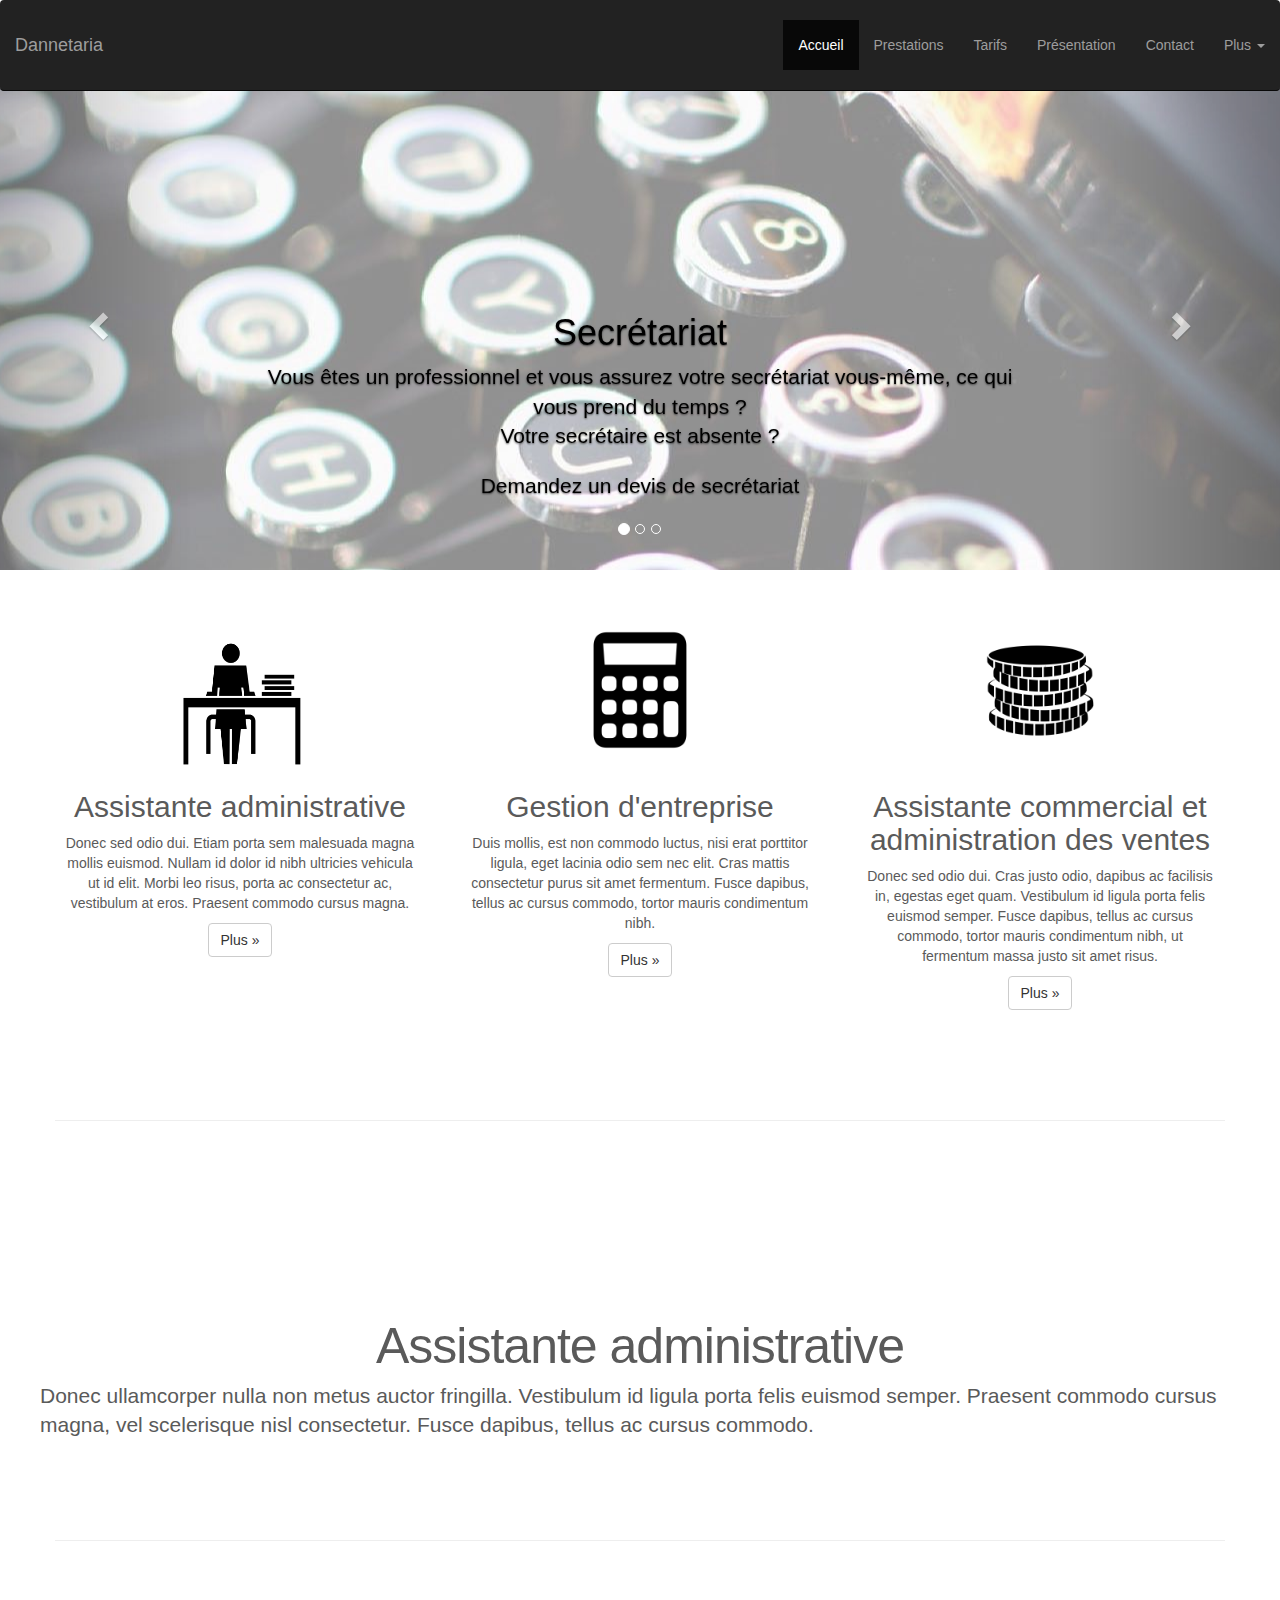
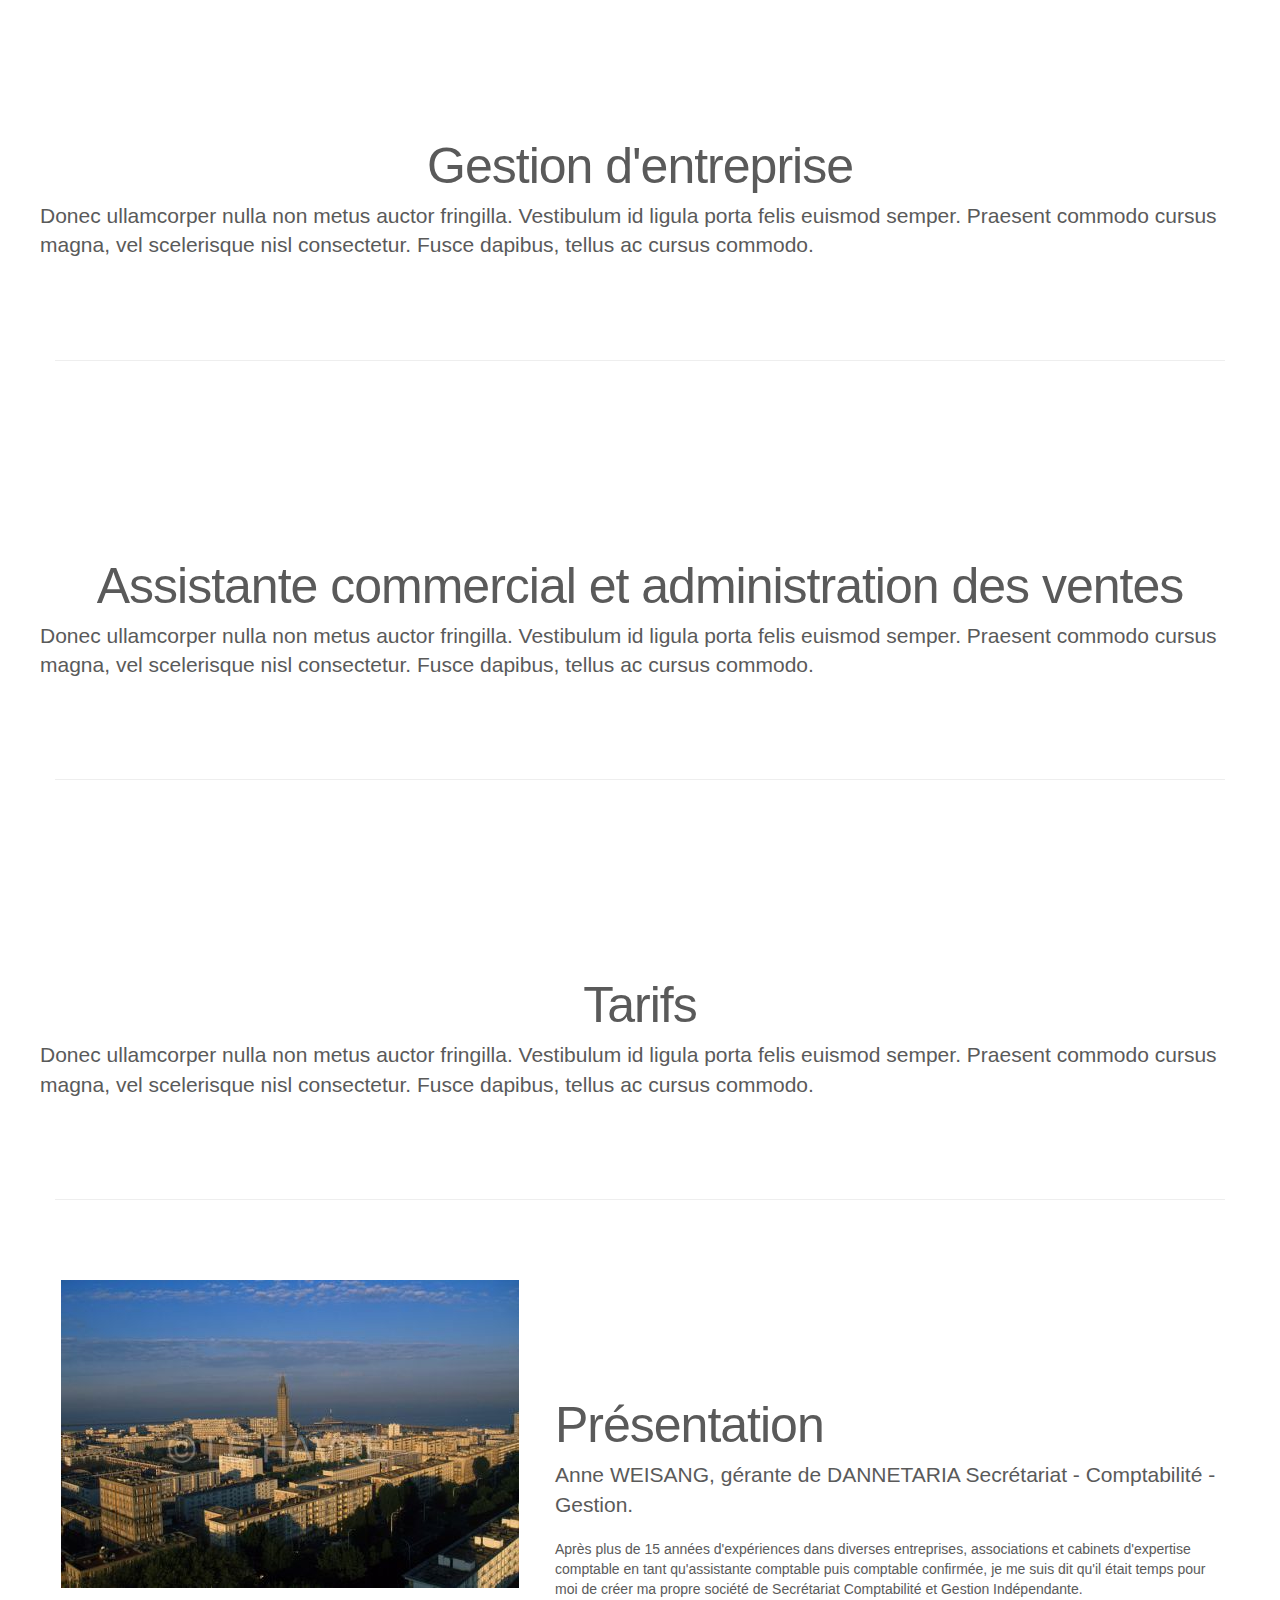
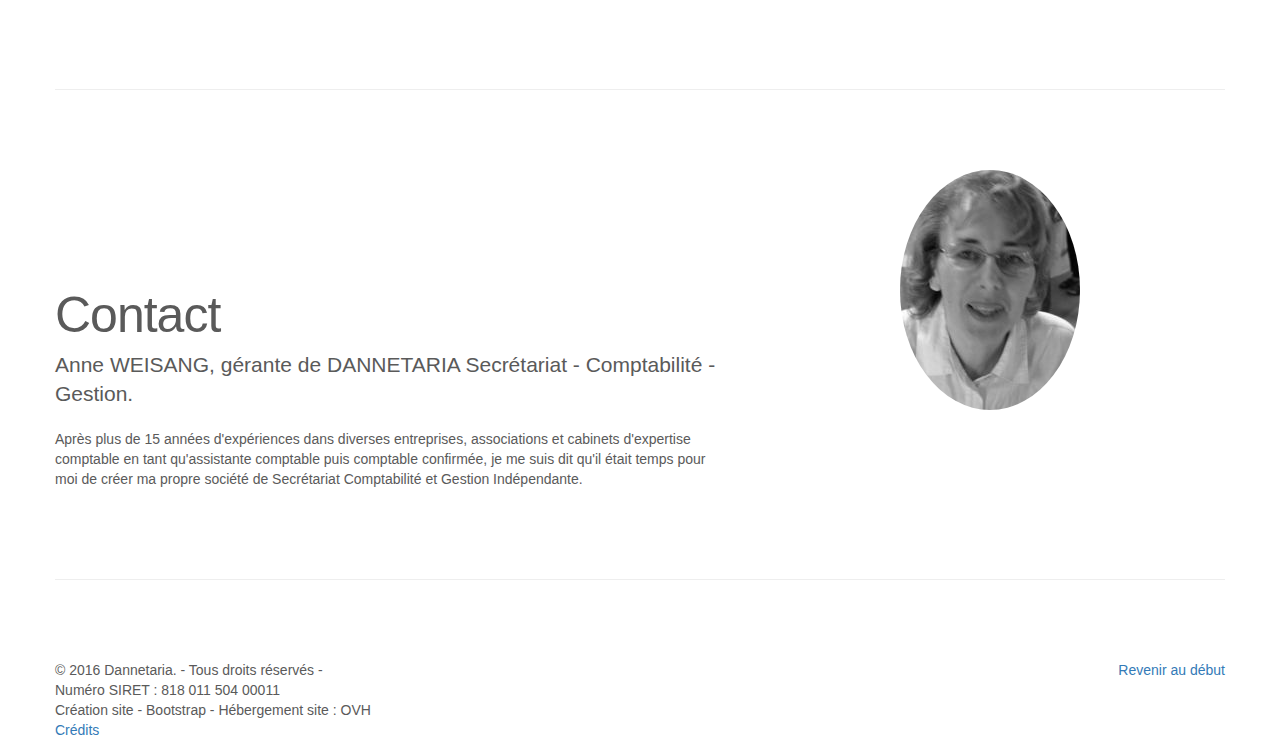
==== index.html @ 2f7c2115 "add specific part of expertise" ====
<!DOCTYPE html>
<html lang="en">
  <head>
    <meta charset="utf-8">
    <meta http-equiv="X-UA-Compatible" content="IE=edge">
    <meta name="viewport" content="width=device-width, initial-scale=1">
    <!-- The above 3 meta tags *must* come first in the head; any other head content must come *after* these tags -->
    <meta name="description" content="">
    <meta name="author" content="">
    <link rel="icon" href="../../favicon.ico">

    <title>Dannetaria</title>

    <!-- Bootstrap core CSS -->
    <link href="css/bootstrap.min.css" rel="stylesheet">

    <!-- IE10 viewport hack for Surface/desktop Windows 8 bug -->
    <link href="css/ie10-viewport-bug-workaround.css" rel="stylesheet">

    <!-- Just for debugging purposes. Don't actually copy these 2 lines! -->
    <!--[if lt IE 9]><script src="../../assets/js/ie8-responsive-file-warning.js"></script><![endif]-->
    <script src="js/ie-emulation-modes-warning.js"></script>

    <!-- HTML5 shim and Respond.js for IE8 support of HTML5 elements and media queries -->
    <!--[if lt IE 9]>
      <script src="https://oss.maxcdn.com/html5shiv/3.7.3/html5shiv.min.js"></script>
      <script src="https://oss.maxcdn.com/respond/1.4.2/respond.min.js"></script>
    <![endif]-->

    <!-- Custom styles for this template -->
    <link href="css/carousel.css" rel="stylesheet">

    <!-- Custom styles for this template -->
    <link href="css/justified-nav.css" rel="stylesheet">

    <!-- Custom styles for this template -->
    <link href="css/navbar-fixed-top.css" rel="stylesheet">

    <!-- Custom styles for this template -->
    <link href="css/scrolling-nav.css" rel="stylesheet">

  </head>
<!-- NAVBAR
================================================== -->
  <body id="page-top" data-spy="scroll" data-target=".navbar-fixed-top">
    <div class="navbar-wrapper">
      <div class="container">

        <nav class="navbar navbar-inverse navbar-fixed-top">
          <div class="container">
            <div class="navbar-header">
              <button type="button" class="navbar-toggle collapsed" data-toggle="collapse" data-target="#navbar" aria-expanded="false" aria-controls="navbar" data-target=".navbar-ex1-collapse">
                <span class="sr-only">Toggle navigation</span>
                <span class="icon-bar"></span>
                <span class="icon-bar"></span>
                <span class="icon-bar"></span>
              </button>
              <a class="navbar-brand page-scroll" href="#">Dannetaria</a>
            </div>

            <div id="navbar" class="navbar-collapse collapse">
              <ul class="nav navbar-nav navbar-right">
                <li class="active"><a href="#">Accueil</a></li>
                <li><a class="page-scroll" href="#prestations">Prestations</a></li>
                <li><a class="page-scroll" href="#tarifs">Tarifs</a></li>
                <li><a class="page-scroll" href="#presentation">Présentation</a></li>
                <li><a class="page-scroll" href="#contact">Contact</a></li>
                <li class="dropdown">
                  <a href="#" class="dropdown-toggle" data-toggle="dropdown" role="button" aria-haspopup="true" aria-expanded="false">Plus <span class="caret"></span></a>
                  <ul class="dropdown-menu">
                    <li><a href="pages/plus-d-info.html#fonctionnement">Fonctionnement</a></li>
                    <li><a href="pages/plus-d-info.html#mentions">Mentions Légales</a></li>
                    <li><a href="pages/plus-d-info.html#cgv">CGV</a></li>
                  </ul>
                </li>
              </ul>
            </div>
          </div>
        </nav>

      </div>
    </div>


    <!-- Carousel
    ================================================== -->
    <div id="myCarousel" class="carousel slide" data-ride="carousel">
      <!-- Indicators -->
      <ol class="carousel-indicators">
        <li data-target="#myCarousel" data-slide-to="0" class="active"></li>
        <li data-target="#myCarousel" data-slide-to="1"></li>
        <li data-target="#myCarousel" data-slide-to="2"></li>
      </ol>
      <div class="carousel-inner" role="listbox">
        <div class="item active">
          <!-- <img class="first-slide" src="img/typewriter-1004433_1280_2.png" alt="First slide"> -->
          <div class="container">
            <div class="carousel-caption">
              <h1>Secrétariat</h1>
              <p>Vous êtes un professionnel et vous assurez votre secrétariat vous-même, ce qui vous prend du temps ?<br/>
              Votre secrétaire est absente ?</p>
              <p>Demandez un devis de secrétariat</p>
              <!-- <p><a class="btn btn-lg btn-primary" href="#" role="button">Sign up today</a></p> -->
            </div>
          </div>
        </div>
        <div class="item">
          <!-- <img class="second-slide" src="img/typewriter-1004433_1280_2.png" alt="Second slide"> -->
          <div class="container">
            <div class="carousel-caption">
              <h1>Comptabilité / Gestion</h1>
              <p>Vous avez du mal à concilier votre métier et la gestion administrative et comptable de votre entreprise au quotidien?</p>
              <!-- <p><a class="btn btn-lg btn-primary" href="#" role="button">Learn more</a></p> -->
            </div>
          </div>
        </div>
        <div class="item">
          <!-- <img class="third-slide" src="img/typewriter-1004433_1280_2.png" alt="Third slide"> -->
          <div class="container">
            <div class="carousel-caption">
              <h1>Consacrez vous à votre domaine d'expertise</h1>
              <!-- <p>Cras justo odio, dapibus ac facilisis in, egestas eget quam. Donec id elit non mi porta gravida at eget metus. Nullam id dolor id nibh ultricies vehicula ut id elit.</p>
              <p><a class="btn btn-lg btn-primary" href="#" role="button">Browse gallery</a></p> -->
            </div>
          </div>
        </div>
      </div>
      <a class="left carousel-control" href="#myCarousel" role="button" data-slide="prev">
        <span class="glyphicon glyphicon-chevron-left" aria-hidden="true"></span>
        <span class="sr-only">Previous</span>
      </a>
      <a class="right carousel-control" href="#myCarousel" role="button" data-slide="next">
        <span class="glyphicon glyphicon-chevron-right" aria-hidden="true"></span>
        <span class="sr-only">Next</span>
      </a>
    </div><!-- /.carousel -->


    <!-- Marketing messaging and featurettes
    ================================================== -->
    <!-- Wrap the rest of the page in another container to center all the content. -->


    <div class="container marketing">

      <!-- Three columns of text below the carousel -->
      <section id="prestations">
        <div class="row">
          <div class="col-lg-4">
            <img src="img/icons/noun_94977_cc.png" alt="Generic placeholder image" width="140" height="140">
            <h2>Assistante administrative</h2>
            <p>Donec sed odio dui. Etiam porta sem malesuada magna mollis euismod. Nullam id dolor id nibh ultricies vehicula ut id elit. Morbi leo risus, porta ac consectetur ac, vestibulum at eros. Praesent commodo cursus magna.</p>
            <p><a class="btn btn-default page-scroll" href="#assistante" role="button">Plus &raquo;</a></p>
          </div>
          <div class="col-lg-4">
            <img src="img/icons/noun_591173_cc.png" alt="Generic placeholder image" width="140" height="140">
            <h2>Gestion d'entreprise</h2>
            <p>Duis mollis, est non commodo luctus, nisi erat porttitor ligula, eget lacinia odio sem nec elit. Cras mattis consectetur purus sit amet fermentum. Fusce dapibus, tellus ac cursus commodo, tortor mauris condimentum nibh.</p>
            <p><a class="btn btn-default page-scroll" href="#gestion" role="button">Plus &raquo;</a></p>
          </div>
          <div class="col-lg-4">
            <img class="img-circle" src="img/icons/noun_9359_cc.png" alt="Generic placeholder image" width="140" height="140">
            <h2>Assistante commercial et administration des ventes</h2>
            <p>Donec sed odio dui. Cras justo odio, dapibus ac facilisis in, egestas eget quam. Vestibulum id ligula porta felis euismod semper. Fusce dapibus, tellus ac cursus commodo, tortor mauris condimentum nibh, ut fermentum massa justo sit amet risus.</p>
            <p><a class="btn btn-default page-scroll" href="#administration" role="button">Plus &raquo;</a></p>
          </div>
        </div>
      </section>

      <!-- START THE FEATURETTES -->

      <hr class="featurette-divider">

      <section id="assistante">
        <div class="row featurette">
          <div class="box">
            <h2 class="featurette-heading text-center">Assistante administrative </h2>
            <p class="lead">Donec ullamcorper nulla non metus auctor fringilla. Vestibulum id ligula porta felis euismod semper. Praesent commodo cursus magna, vel scelerisque nisl consectetur. Fusce dapibus, tellus ac cursus commodo.</p>
          </div>
        </div>
      </section>

      <hr class="featurette-divider">

      <section id="gestion">
        <div class="row featurette">
          <div class="box">
            <h2 class="featurette-heading text-center">Gestion d'entreprise </h2>
            <p class="lead">Donec ullamcorper nulla non metus auctor fringilla. Vestibulum id ligula porta felis euismod semper. Praesent commodo cursus magna, vel scelerisque nisl consectetur. Fusce dapibus, tellus ac cursus commodo.</p>
          </div>
        </div>
      </section>

      <hr class="featurette-divider">

      <section id="administration">
        <div class="row featurette">
          <div class="box">
            <h2 class="featurette-heading text-center">Assistante commercial et administration des ventes </h2>
            <p class="lead">Donec ullamcorper nulla non metus auctor fringilla. Vestibulum id ligula porta felis euismod semper. Praesent commodo cursus magna, vel scelerisque nisl consectetur. Fusce dapibus, tellus ac cursus commodo.</p>
          </div>
        </div>
      </section>

      <hr class="featurette-divider">

      <section id="tarifs">
        <div class="row featurette">
          <div class="box">
            <h2 class="featurette-heading text-center">Tarifs </h2>
            <p class="lead">Donec ullamcorper nulla non metus auctor fringilla. Vestibulum id ligula porta felis euismod semper. Praesent commodo cursus magna, vel scelerisque nisl consectetur. Fusce dapibus, tellus ac cursus commodo.</p>
          </div>
        </div>
      </section>

      <hr class="featurette-divider">

      <section id="presentation">
        <div class="row featurette">
          <div class="col-md-7 col-md-push-5">
            <h2 class="featurette-heading">Présentation </h2>
            <p class="lead"> Anne WEISANG, gérante de DANNETARIA Secrétariat - Comptabilité - Gestion.</p>
            <p>Après plus de 15 années d'expériences dans diverses entreprises, associations et cabinets d'expertise comptable en tant qu'assistante comptable puis comptable confirmée, je me suis dit qu'il était temps pour moi de créer ma propre société de Secrétariat Comptabilité et Gestion Indépendante.</p>
          </div>
          <div class="col-md-5 col-md-pull-7">
            <img class="featurette-image img-responsive center-block" src="img/Le_Havre.jpg" alt="Generic placeholder image">
          </div>
        </div>
      </section>

      <hr class="featurette-divider">

      <section id="contact">
        <div class="row featurette">
          <div class="col-md-7">
            <h2 class="featurette-heading">Contact </h2>
            <p class="lead"> Anne WEISANG, gérante de DANNETARIA Secrétariat - Comptabilité - Gestion.</p>
            <p>Après plus de 15 années d'expériences dans diverses entreprises, associations et cabinets d'expertise comptable en tant qu'assistante comptable puis comptable confirmée, je me suis dit qu'il était temps pour moi de créer ma propre société de Secrétariat Comptabilité et Gestion Indépendante.</p>
          </div>
          <div class="col-md-5">
            <img class="featurette-image img-responsive center-block img-circle" src="img/anneweisang.jpg" alt="Generic placeholder image">
          </div>
        </div>
      </section>

      <hr class="featurette-divider">


      <!-- /END THE FEATURETTES -->

      <!-- FOOTER -->
      <footer>
        <p class="pull-right"><a href="#">Revenir au début</a></p>
        <p>&copy; 2016 Dannetaria. -   Tous droits réservés - <br/>
        Numéro SIRET : 818 011 504 00011 <br/>
        Création site - Bootstrap - Hébergement site : OVH <br/>
        <a href="pages/credit.html">Crédits</a> </p>
      </footer>

    </div><!-- /.container -->


    <!-- Bootstrap core JavaScript
    ================================================== -->
    <!-- Placed at the end of the document so the pages load faster -->
    <script src="https://ajax.googleapis.com/ajax/libs/jquery/1.12.4/jquery.min.js"></script>
    <script>window.jQuery || document.write('<script src="js/vendor/jquery.min.js"><\/script>')</script>
    <script src="js/bootstrap.min.js"></script>
    <!-- Just to make our placeholder images work. Don't actually copy the next line! -->
    <script src="js/vendor/holder.min.js"></script>
    <!-- IE10 viewport hack for Surface/desktop Windows 8 bug -->
    <script src="js/ie10-viewport-bug-workaround.js"></script>
    <!-- Scrolling Nav JavaScript -->
    <script src="js/jquery.easing.min.js"></script>
    <script src="js/scrolling-nav.js"></script>

  </body>
</html>
---- css/ie10-viewport-bug-workaround.css ----
/*!
 * IE10 viewport hack for Surface/desktop Windows 8 bug
 * Copyright 2014-2015 Twitter, Inc.
 * Licensed under MIT (https://github.com/twbs/bootstrap/blob/master/LICENSE)
 */

/*
 * See the Getting Started docs for more information:
 * http://getbootstrap.com/getting-started/#support-ie10-width
 */
@-ms-viewport     { width: device-width; }
@-o-viewport      { width: device-width; }
@viewport         { width: device-width; }
---- css/carousel.css ----
/* GLOBAL STYLES
-------------------------------------------------- */
/* Padding below the footer and lighter body text */

body {
  padding-bottom: 40px;
  color: #5a5a5a;
}


/* CUSTOMIZE THE NAVBAR
-------------------------------------------------- */

/* Special class on .container surrounding .navbar, used for positioning it into place. */
.navbar-wrapper {
  position: absolute;
  top: 0;
  right: 0;
  left: 0;
  z-index: 20;
}

/* Flip around the padding for proper display in narrow viewports */
.navbar-wrapper > .container {
  padding-right: 0;
  padding-left: 0;
}
.navbar-wrapper .navbar {
  padding-right: 15px;
  padding-left: 15px;
}
.navbar-wrapper .navbar .container {
  width: auto;
}


/* CUSTOMIZE THE CAROUSEL
-------------------------------------------------- */

/* Carousel base class */
.carousel {
  height: 500px;
  margin-bottom: 60px;
  background: url("../img/typewriter-1004433_1280_2.jpg") no-repeat center center fixed;
}
/* Since positioning the image, we need to help out the caption */
.carousel-caption {
  z-index: 10;
  color: black;
}

/* Declare heights because of positioning of img element */
.carousel .item {
  height: 500px;
  /*background-color: #777;*/
}
.carousel-inner > .item > img {
  position: absolute;
  top: 0;
  left: 0;
  min-width: 100%;
  height: 500px;
}


/* MARKETING CONTENT
-------------------------------------------------- */

/* Center align the text within the three columns below the carousel */
.marketing .col-lg-4 {
  margin-bottom: 20px;
  text-align: center;
}
.marketing h2 {
  font-weight: normal;
}
.marketing .col-lg-4 p {
  margin-right: 10px;
  margin-left: 10px;
}


/* Featurettes
------------------------- */

.featurette-divider {
  margin: 80px 0; /* Space out the Bootstrap <hr> more */
}

/* Thin out the marketing headings */
.featurette-heading {
  font-weight: 300;
  line-height: 1;
  letter-spacing: -1px;
}


/* RESPONSIVE CSS
-------------------------------------------------- */

@media (min-width: 768px) {
  /* Navbar positioning foo */
  .navbar-wrapper {
    margin-top: 20px;
  }
  .navbar-wrapper .container {
    padding-right: 15px;
    padding-left: 15px;
  }
  .navbar-wrapper .navbar {
    padding-right: 0;
    padding-left: 0;
  }

  /* The navbar becomes detached from the top, so we round the corners */
  .navbar-wrapper .navbar {
    border-radius: 4px;
  }

  /* Bump up size of carousel content */
  .carousel-caption p {
    margin-bottom: 20px;
    font-size: 21px;
    line-height: 1.4;
  }

  .featurette-heading {
    font-size: 50px;
  }
}

@media (min-width: 992px) {
  .featurette-heading {
    margin-top: 120px;
  }
}
---- css/justified-nav.css ----
body {
  padding-top: 20px;
}

.footer {
  padding-top: 40px;
  padding-bottom: 40px;
  margin-top: 40px;
  border-top: 1px solid #eee;
}

/* Main marketing message and sign up button */
.jumbotron {
  text-align: center;
  background-color: transparent;
}
.jumbotron .btn {
  padding: 14px 24px;
  font-size: 21px;
}

/* Customize the nav-justified links to be fill the entire space of the .navbar */

.nav-justified {
  background-color: #eee;
  border: 1px solid #ccc;
  border-radius: 5px;
}
.nav-justified > li > a {
  padding-top: 15px;
  padding-bottom: 15px;
  margin-bottom: 0;
  font-weight: bold;
  color: #777;
  text-align: center;
  background-color: #e5e5e5; /* Old browsers */
  background-image: -webkit-gradient(linear, left top, left bottom, from(#f5f5f5), to(#e5e5e5));
  background-image: -webkit-linear-gradient(top, #f5f5f5 0%, #e5e5e5 100%);
  background-image:      -o-linear-gradient(top, #f5f5f5 0%, #e5e5e5 100%);
  background-image:         linear-gradient(to bottom, #f5f5f5 0%,#e5e5e5 100%);
  filter: progid:DXImageTransform.Microsoft.gradient( startColorstr='#f5f5f5', endColorstr='#e5e5e5',GradientType=0 ); /* IE6-9 */
  background-repeat: repeat-x; /* Repeat the gradient */
  border-bottom: 1px solid #d5d5d5;
}
.nav-justified > .active > a,
.nav-justified > .active > a:hover,
.nav-justified > .active > a:focus {
  background-color: #ddd;
  background-image: none;
  -webkit-box-shadow: inset 0 3px 7px rgba(0,0,0,.15);
          box-shadow: inset 0 3px 7px rgba(0,0,0,.15);
}
.nav-justified > li:first-child > a {
  border-radius: 5px 5px 0 0;
}
.nav-justified > li:last-child > a {
  border-bottom: 0;
  border-radius: 0 0 5px 5px;
}

@media (min-width: 768px) {
  .nav-justified {
    max-height: 52px;
  }
  .nav-justified > li > a {
    border-right: 1px solid #d5d5d5;
    border-left: 1px solid #fff;
  }
  .nav-justified > li:first-child > a {
    border-left: 0;
    border-radius: 5px 0 0 5px;
  }
  .nav-justified > li:last-child > a {
    border-right: 0;
    border-radius: 0 5px 5px 0;
  }
}

/* Responsive: Portrait tablets and up */
@media screen and (min-width: 768px) {
  /* Remove the padding we set earlier */
  .masthead,
  .marketing,
  .footer {
    padding-right: 0;
    padding-left: 0;
  }
}
---- css/navbar-fixed-top.css ----
body {
  min-height: 2000px;
  padding-top: 70px;
}
---- css/scrolling-nav.css ----
/*!
 * Start Bootstrap - Scrolling Nav (http://startbootstrap.com/)
 * Copyright 2013-2016 Start Bootstrap
 * Licensed under MIT (https://github.com/BlackrockDigital/startbootstrap/blob/gh-pages/LICENSE)
 */

body {
    width: 100%;
    height: 100%;
}

html {
    width: 100%;
    height: 100%;
}

@media(min-width:767px) {
    .navbar {
        padding: 20px 0;
        -webkit-transition: background .5s ease-in-out,padding .5s ease-in-out;
        -moz-transition: background .5s ease-in-out,padding .5s ease-in-out;
        transition: background .5s ease-in-out,padding .5s ease-in-out;
    }

    .top-nav-collapse {
        padding: 0;
    }
}

/* Demo Sections - You can use these as guides or delete them - the scroller will work with any sort of height, fixed, undefined, or percentage based.
The padding is very important to make sure the scrollspy picks up the right area when scrolled to. Adjust the margin and padding of sections and children 
of those sections to manage the look and feel of the site. */

.intro-section {
    height: 100%;
    padding-top: 150px;
    text-align: center;
    background: #fff;
}

.about-section {
    height: 100%;
    padding-top: 150px;
    text-align: center;
    background: #eee;
}

.services-section {
    height: 100%;
    padding-top: 150px;
    text-align: center;
    background: #fff;
}

.contact-section {
    height: 100%;
    padding-top: 150px;
    text-align: center;
    background: #eee;
}
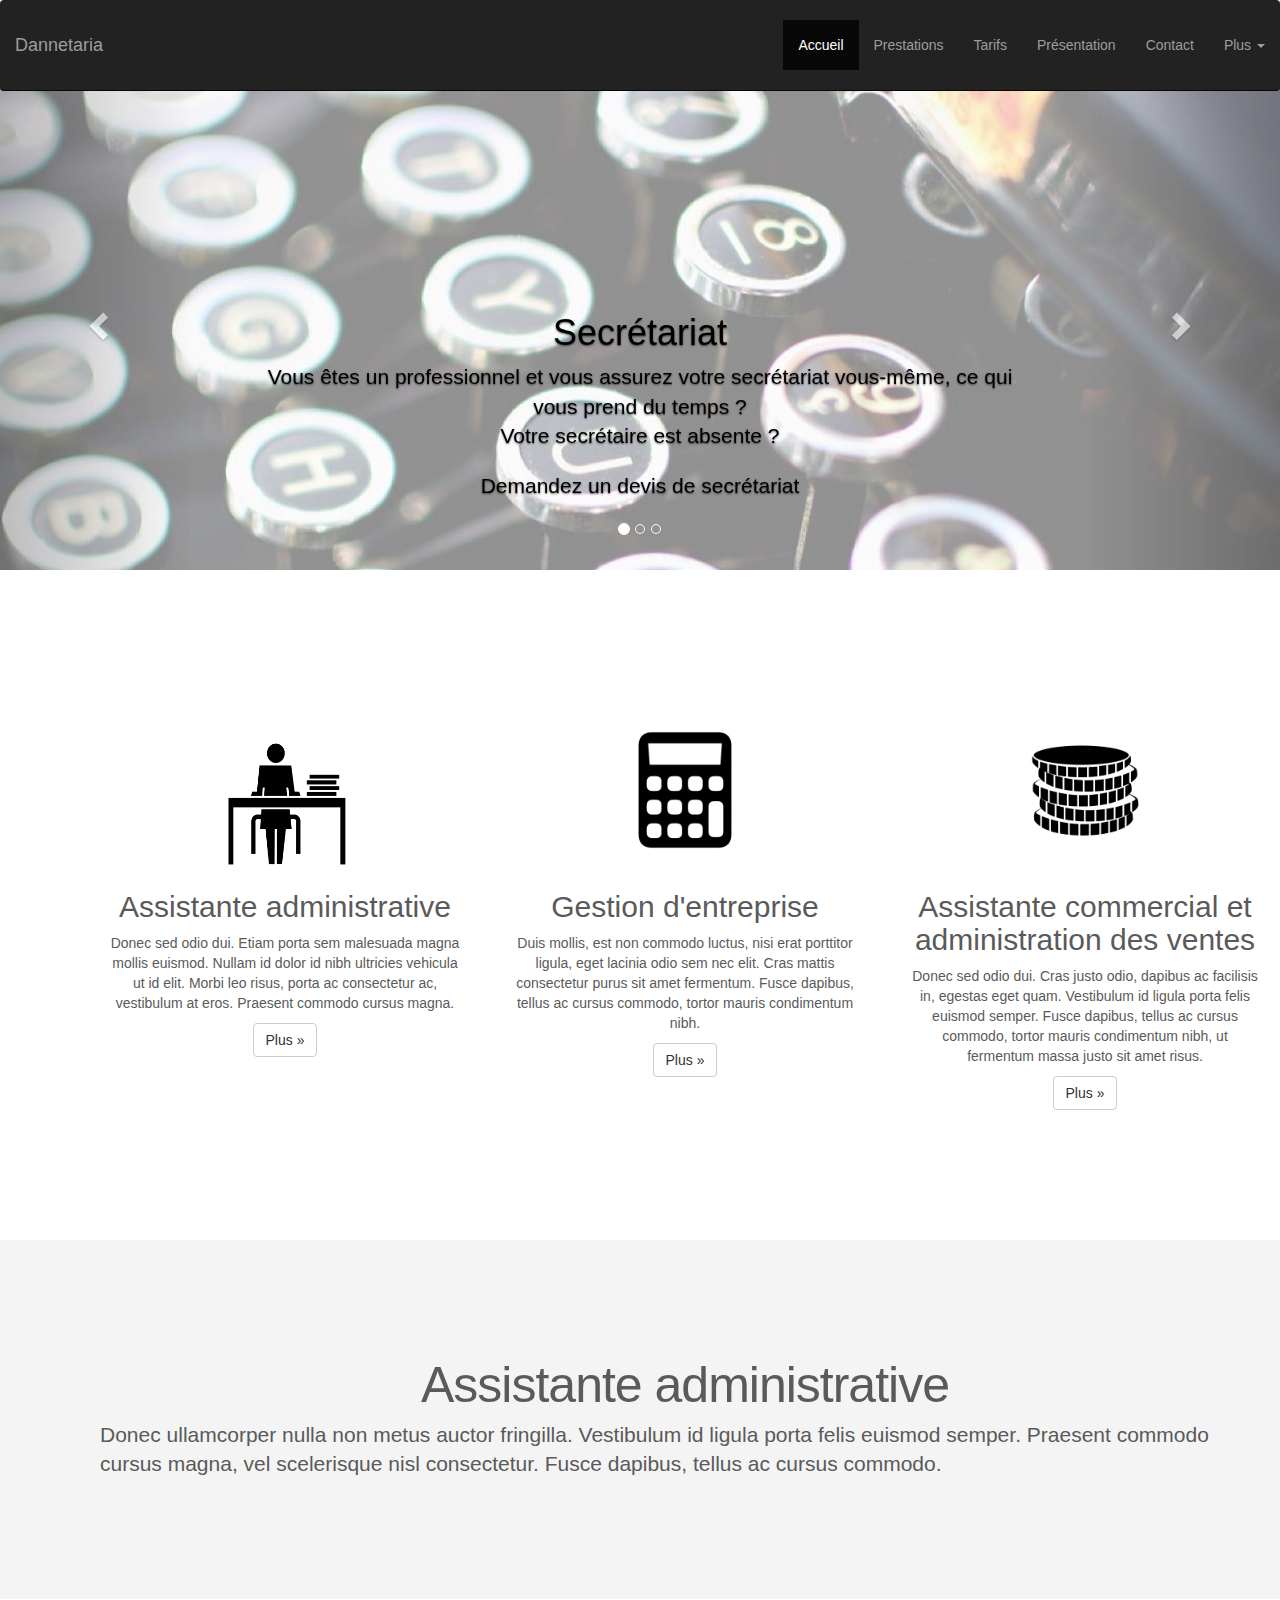
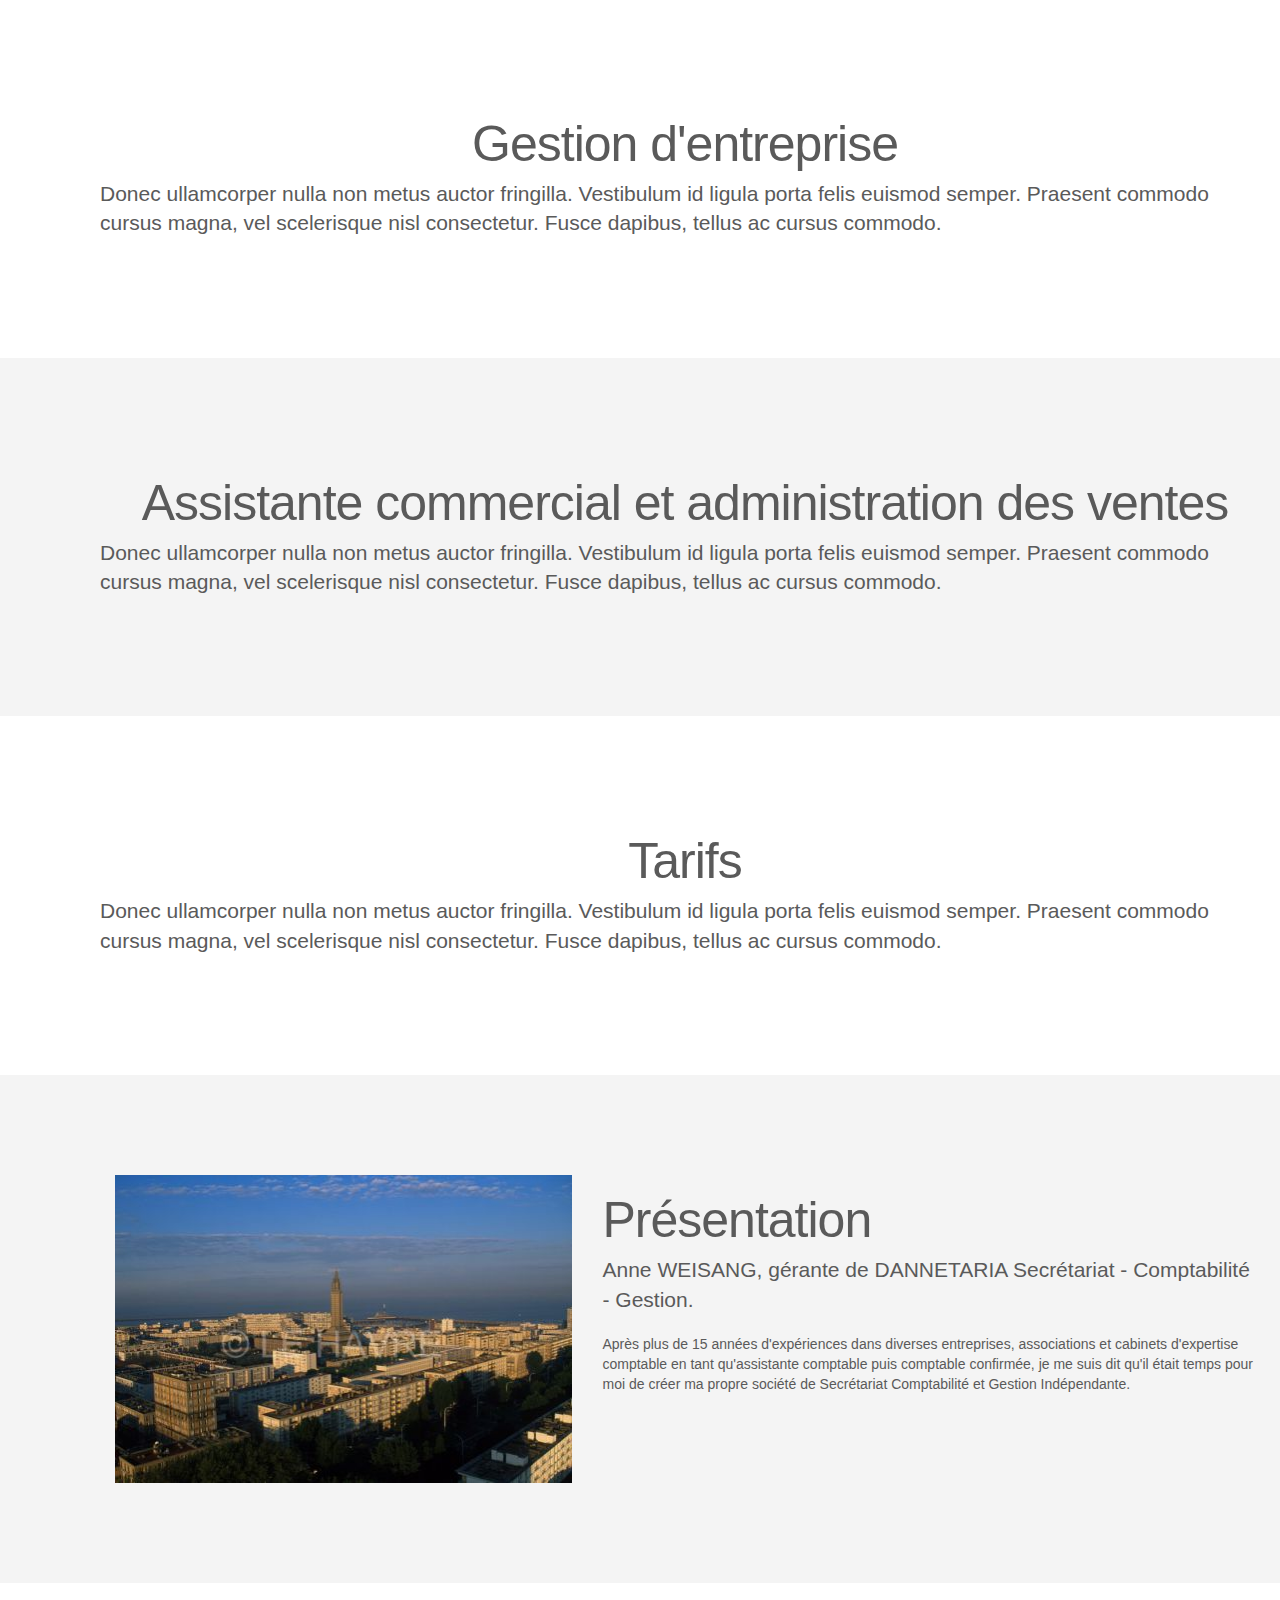
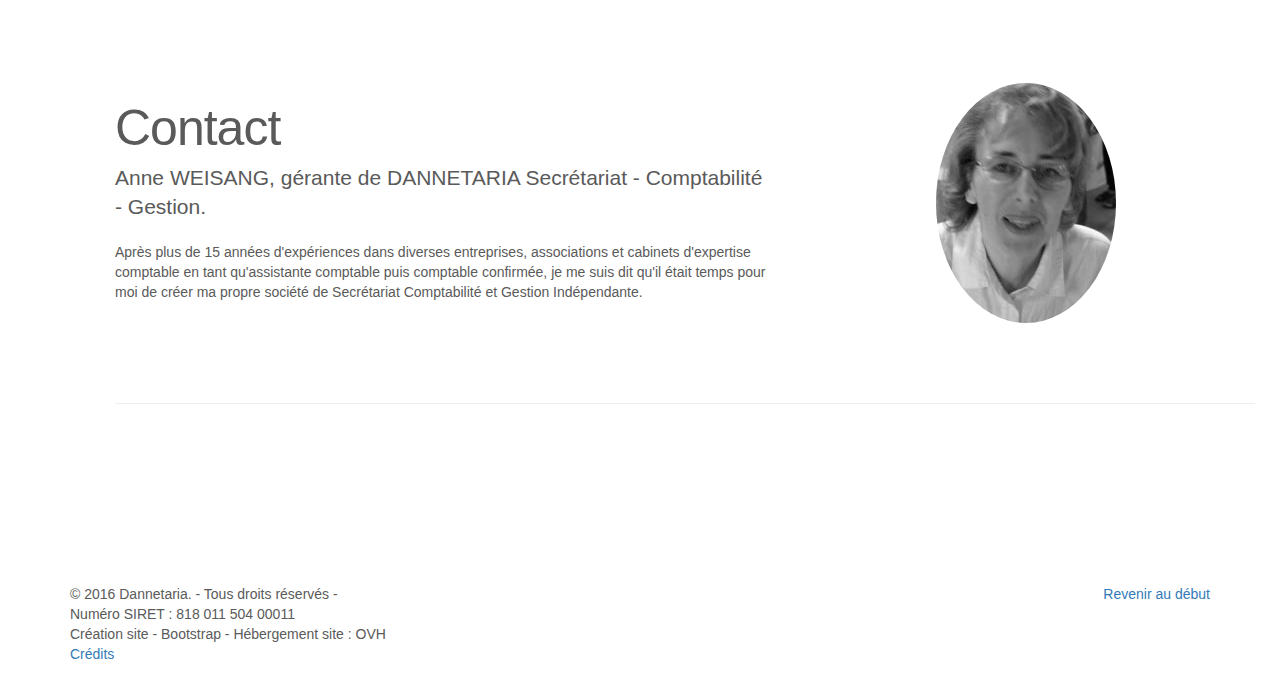
==== commit 93e34f21: "add grey sections" ====
--- a/index.html
+++ b/index.html
@@ -38,6 +38,9 @@
 
     <!-- Custom styles for this template -->
     <link href="css/scrolling-nav.css" rel="stylesheet">
+
+    <!-- Custom styles for this template -->
+    <link href="css/style.css" rel="stylesheet">
 
   </head>
 <!-- NAVBAR
@@ -140,11 +143,10 @@
     ================================================== -->
     <!-- Wrap the rest of the page in another container to center all the content. -->
 
-
-    <div class="container marketing">
+    <section id="prestations">
+      <div class="container marketing">
 
       <!-- Three columns of text below the carousel -->
-      <section id="prestations">
         <div class="row">
           <div class="col-lg-4">
             <img src="img/icons/noun_94977_cc.png" alt="Generic placeholder image" width="140" height="140">
@@ -165,57 +167,61 @@
             <p><a class="btn btn-default page-scroll" href="#administration" role="button">Plus &raquo;</a></p>
           </div>
         </div>
-      </section>
-
-      <!-- START THE FEATURETTES -->
-
-      <hr class="featurette-divider">
-
-      <section id="assistante">
-        <div class="row featurette">
-          <div class="box">
-            <h2 class="featurette-heading text-center">Assistante administrative </h2>
-            <p class="lead">Donec ullamcorper nulla non metus auctor fringilla. Vestibulum id ligula porta felis euismod semper. Praesent commodo cursus magna, vel scelerisque nisl consectetur. Fusce dapibus, tellus ac cursus commodo.</p>
-          </div>
-        </div>
-      </section>
-
-      <hr class="featurette-divider">
-
-      <section id="gestion">
-        <div class="row featurette">
+
+      </div> <!-- /. container marketing  -->
+    </section>
+
+    <section id="assistante" class="grey">
+      <div class="container">
+        <div class="row">
+          <div class="box">
+            <h2 class="text-center featurette-heading">Assistante administrative </h2>
+            <p class="lead">Donec ullamcorper nulla non metus auctor fringilla. Vestibulum id ligula porta felis euismod semper. Praesent commodo cursus magna, vel scelerisque nisl consectetur. Fusce dapibus, tellus ac cursus commodo.</p>
+          </div>
+        </div>
+
+      </div>
+    </section>
+
+    <section id="gestion">
+      <div class="container">
+        <div class="row">
           <div class="box">
             <h2 class="featurette-heading text-center">Gestion d'entreprise </h2>
             <p class="lead">Donec ullamcorper nulla non metus auctor fringilla. Vestibulum id ligula porta felis euismod semper. Praesent commodo cursus magna, vel scelerisque nisl consectetur. Fusce dapibus, tellus ac cursus commodo.</p>
           </div>
         </div>
-      </section>
-
-      <hr class="featurette-divider">
-
-      <section id="administration">
-        <div class="row featurette">
+      </div>
+    </section>
+
+    <section id="assistante" class="grey">
+      <div class="container">
+
+        <div class="row">
           <div class="box">
             <h2 class="featurette-heading text-center">Assistante commercial et administration des ventes </h2>
             <p class="lead">Donec ullamcorper nulla non metus auctor fringilla. Vestibulum id ligula porta felis euismod semper. Praesent commodo cursus magna, vel scelerisque nisl consectetur. Fusce dapibus, tellus ac cursus commodo.</p>
           </div>
         </div>
-      </section>
-
-      <hr class="featurette-divider">
-
-      <section id="tarifs">
-        <div class="row featurette">
+
+
+      </div>
+    </section>
+
+    <section id="tarifs">
+      <div class="container">
+        <div class="row">
           <div class="box">
             <h2 class="featurette-heading text-center">Tarifs </h2>
             <p class="lead">Donec ullamcorper nulla non metus auctor fringilla. Vestibulum id ligula porta felis euismod semper. Praesent commodo cursus magna, vel scelerisque nisl consectetur. Fusce dapibus, tellus ac cursus commodo.</p>
           </div>
         </div>
-      </section>
-
-      <hr class="featurette-divider">
-
-      <section id="presentation">
+      </div>
+    </section>
+
+    <section id="presentation" class="grey">
+      <div class="container">
+
         <div class="row featurette">
           <div class="col-md-7 col-md-push-5">
             <h2 class="featurette-heading">Présentation </h2>
@@ -226,11 +232,12 @@
             <img class="featurette-image img-responsive center-block" src="img/Le_Havre.jpg" alt="Generic placeholder image">
           </div>
         </div>
-      </section>
-
-      <hr class="featurette-divider">
-
-      <section id="contact">
+
+      </div>
+    </section>
+
+    <section id="contact">
+      <div class="container">
         <div class="row featurette">
           <div class="col-md-7">
             <h2 class="featurette-heading">Contact </h2>
@@ -241,14 +248,14 @@
             <img class="featurette-image img-responsive center-block img-circle" src="img/anneweisang.jpg" alt="Generic placeholder image">
           </div>
         </div>
-      </section>
-
-      <hr class="featurette-divider">
-
+        <hr class="featurette-divider">
+      <div>
+    </section>
 
       <!-- /END THE FEATURETTES -->
 
       <!-- FOOTER -->
+    <div class="container">
       <footer>
         <p class="pull-right"><a href="#">Revenir au début</a></p>
         <p>&copy; 2016 Dannetaria. -   Tous droits réservés - <br/>
@@ -256,7 +263,6 @@
         Création site - Bootstrap - Hébergement site : OVH <br/>
         <a href="pages/credit.html">Crédits</a> </p>
       </footer>
-
     </div><!-- /.container -->
 
 
--- a/css/carousel.css
+++ b/css/carousel.css
@@ -131,6 +131,6 @@
 
 @media (min-width: 992px) {
   .featurette-heading {
-    margin-top: 120px;
+    margin-top: 20px;
   }
 }
--- a/css/navbar-fixed-top.css
+++ b/css/navbar-fixed-top.css
@@ -1,4 +1,4 @@
 body {
-  min-height: 2000px;
+  min-height: 1700px;
   padding-top: 70px;
 }
--- a/css/style.css
+++ b/css/style.css
@@ -0,0 +1,9 @@
+/* Global section styles */
+
+section.grey {
+    background: #f4f4f4;
+}
+
+section{
+  padding: 100px;
+}
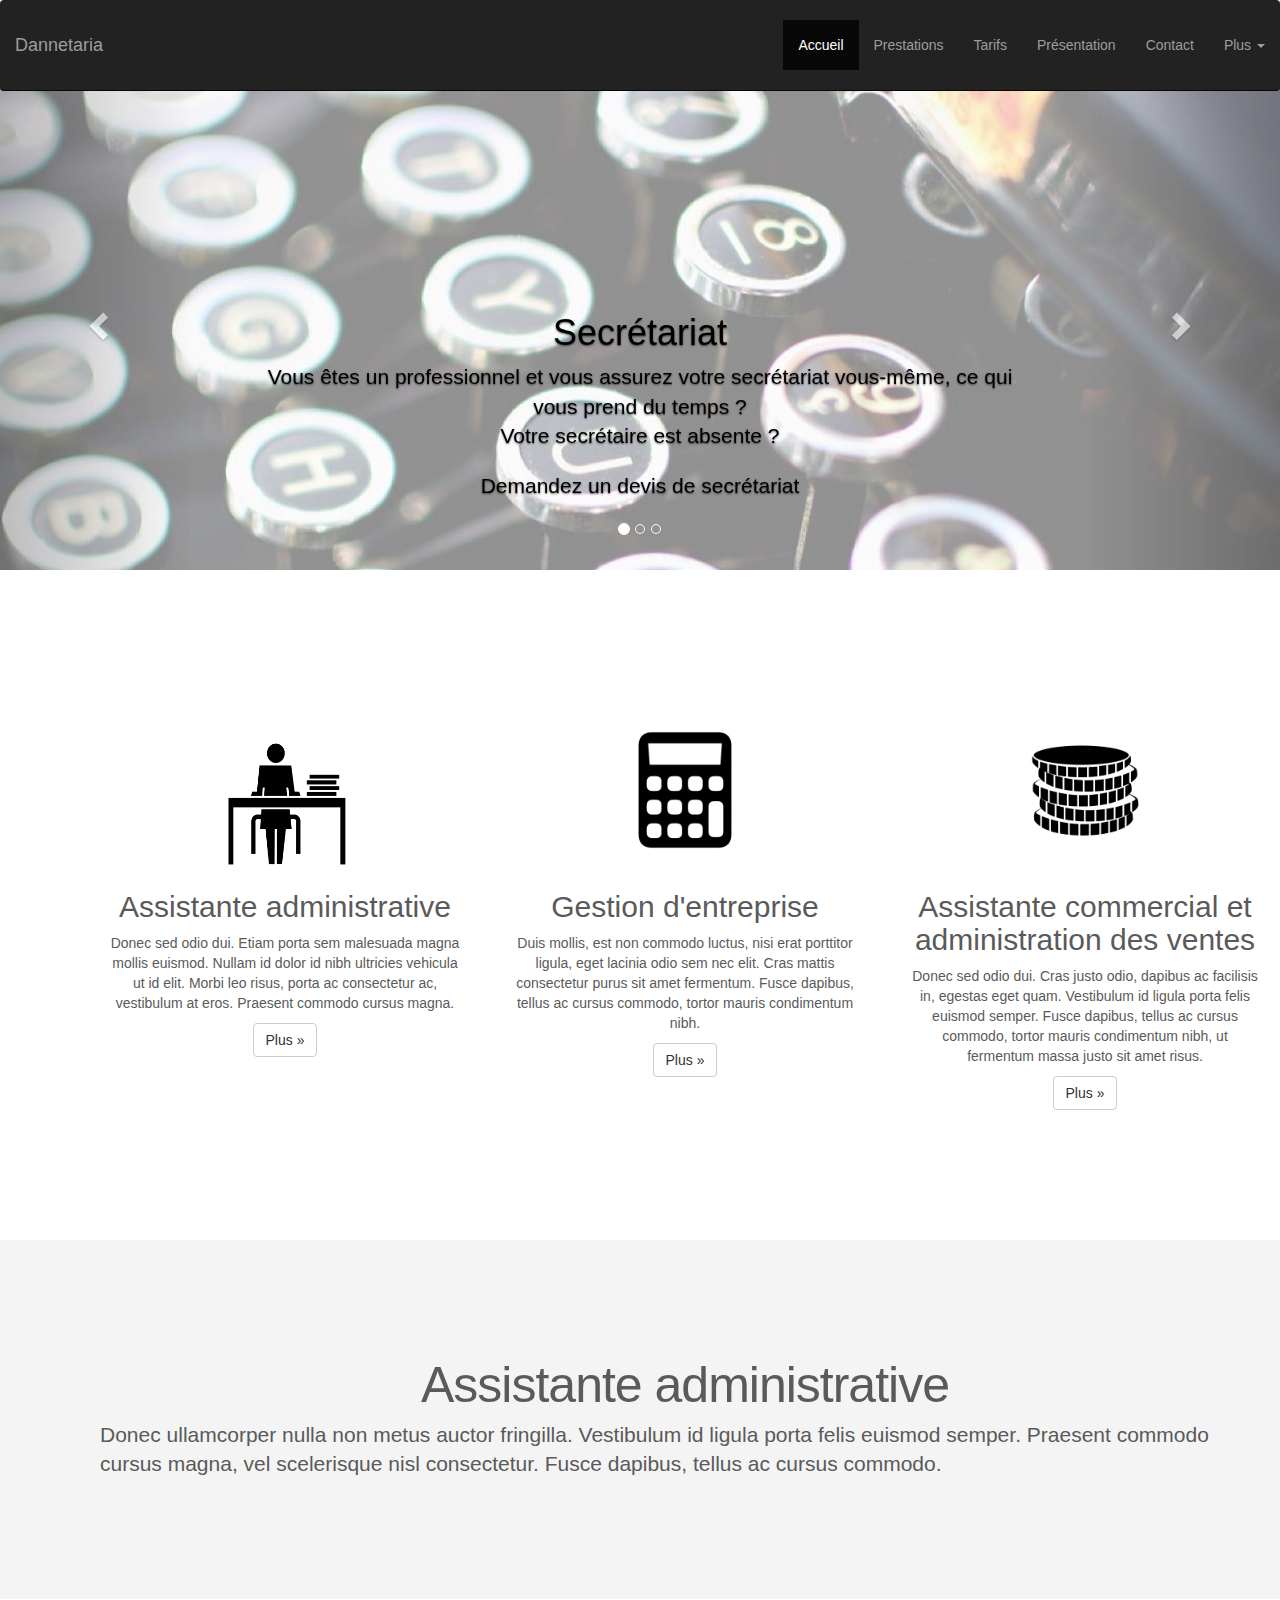
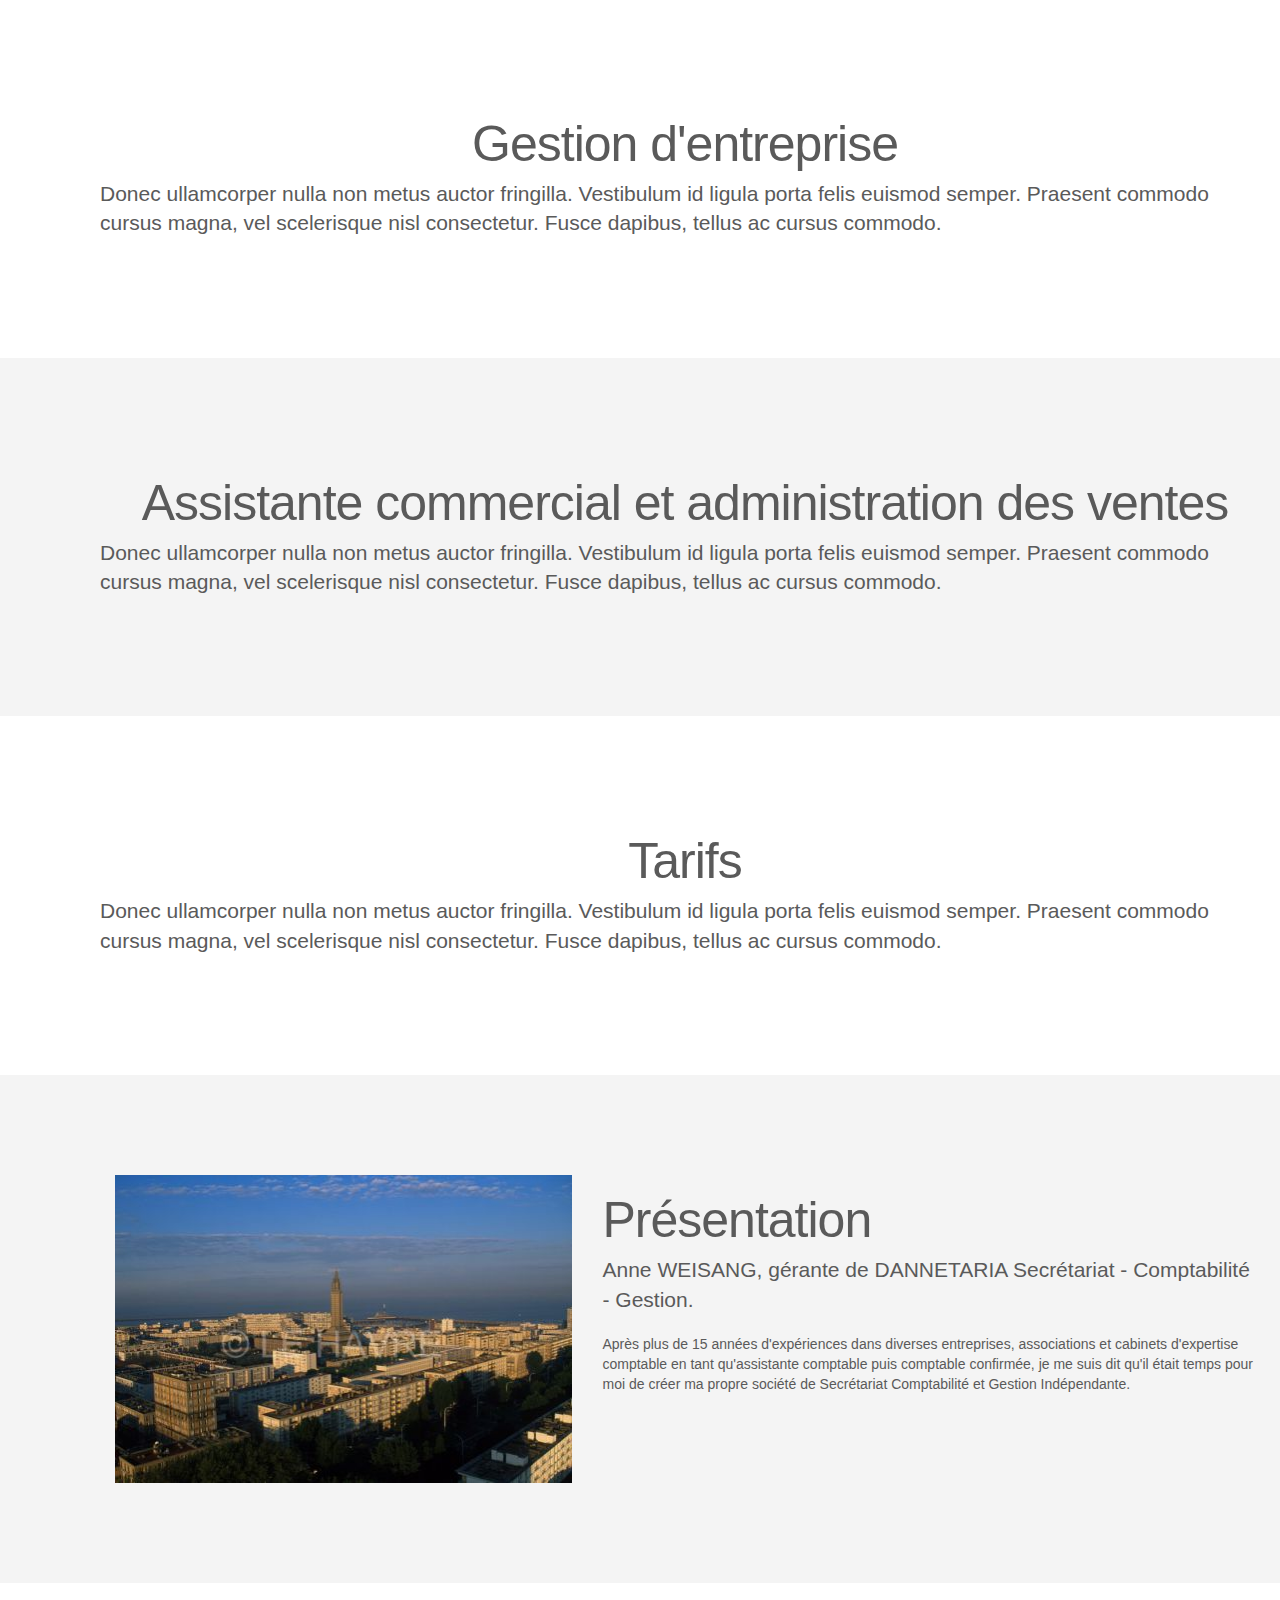
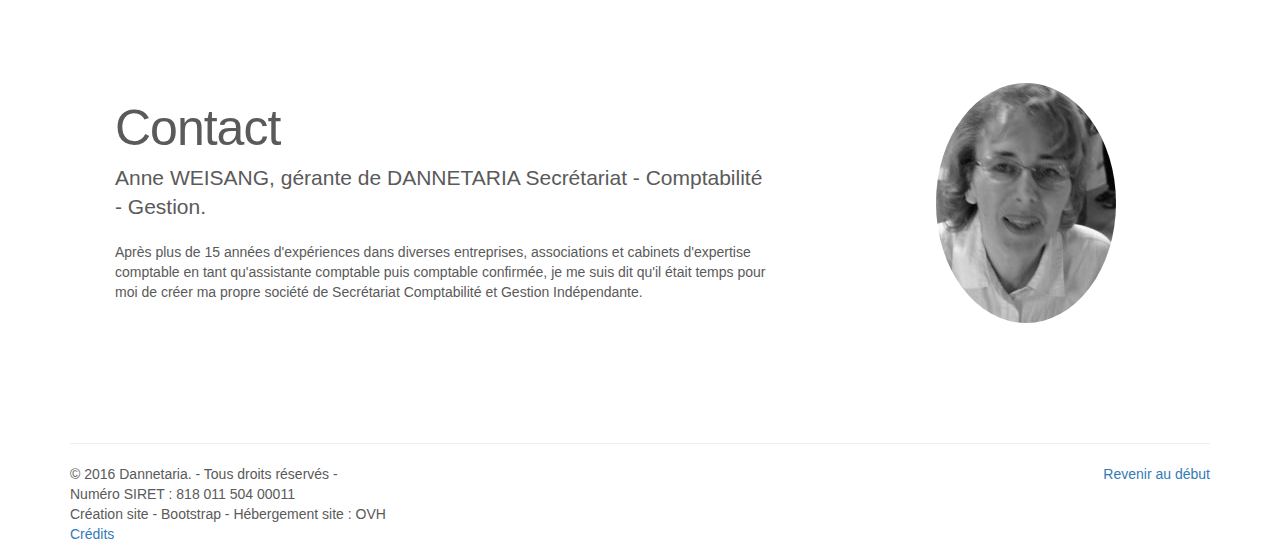
==== commit 4ecca834: "change last hr main page" ====
--- a/index.html
+++ b/index.html
@@ -248,7 +248,6 @@
             <img class="featurette-image img-responsive center-block img-circle" src="img/anneweisang.jpg" alt="Generic placeholder image">
           </div>
         </div>
-        <hr class="featurette-divider">
       <div>
     </section>
 
@@ -256,6 +255,7 @@
 
       <!-- FOOTER -->
     <div class="container">
+      <hr>
       <footer>
         <p class="pull-right"><a href="#">Revenir au début</a></p>
         <p>&copy; 2016 Dannetaria. -   Tous droits réservés - <br/>
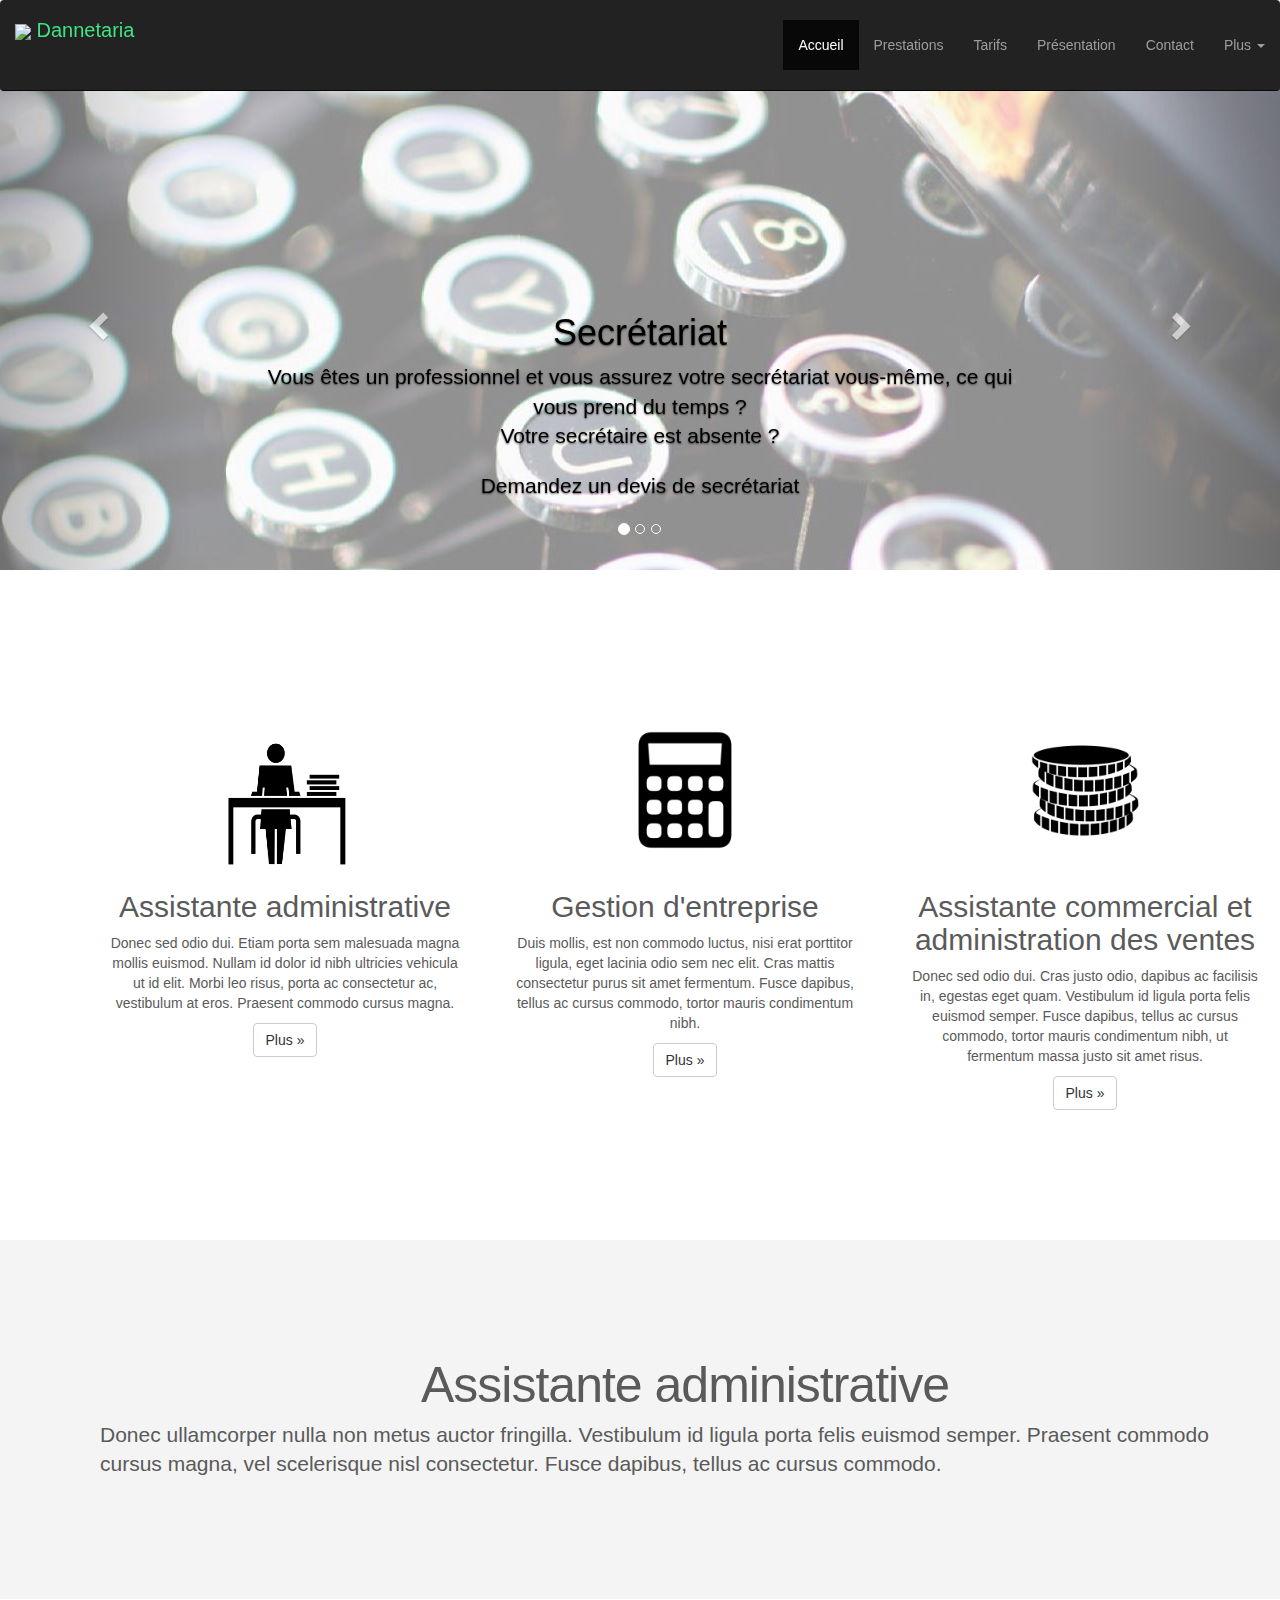
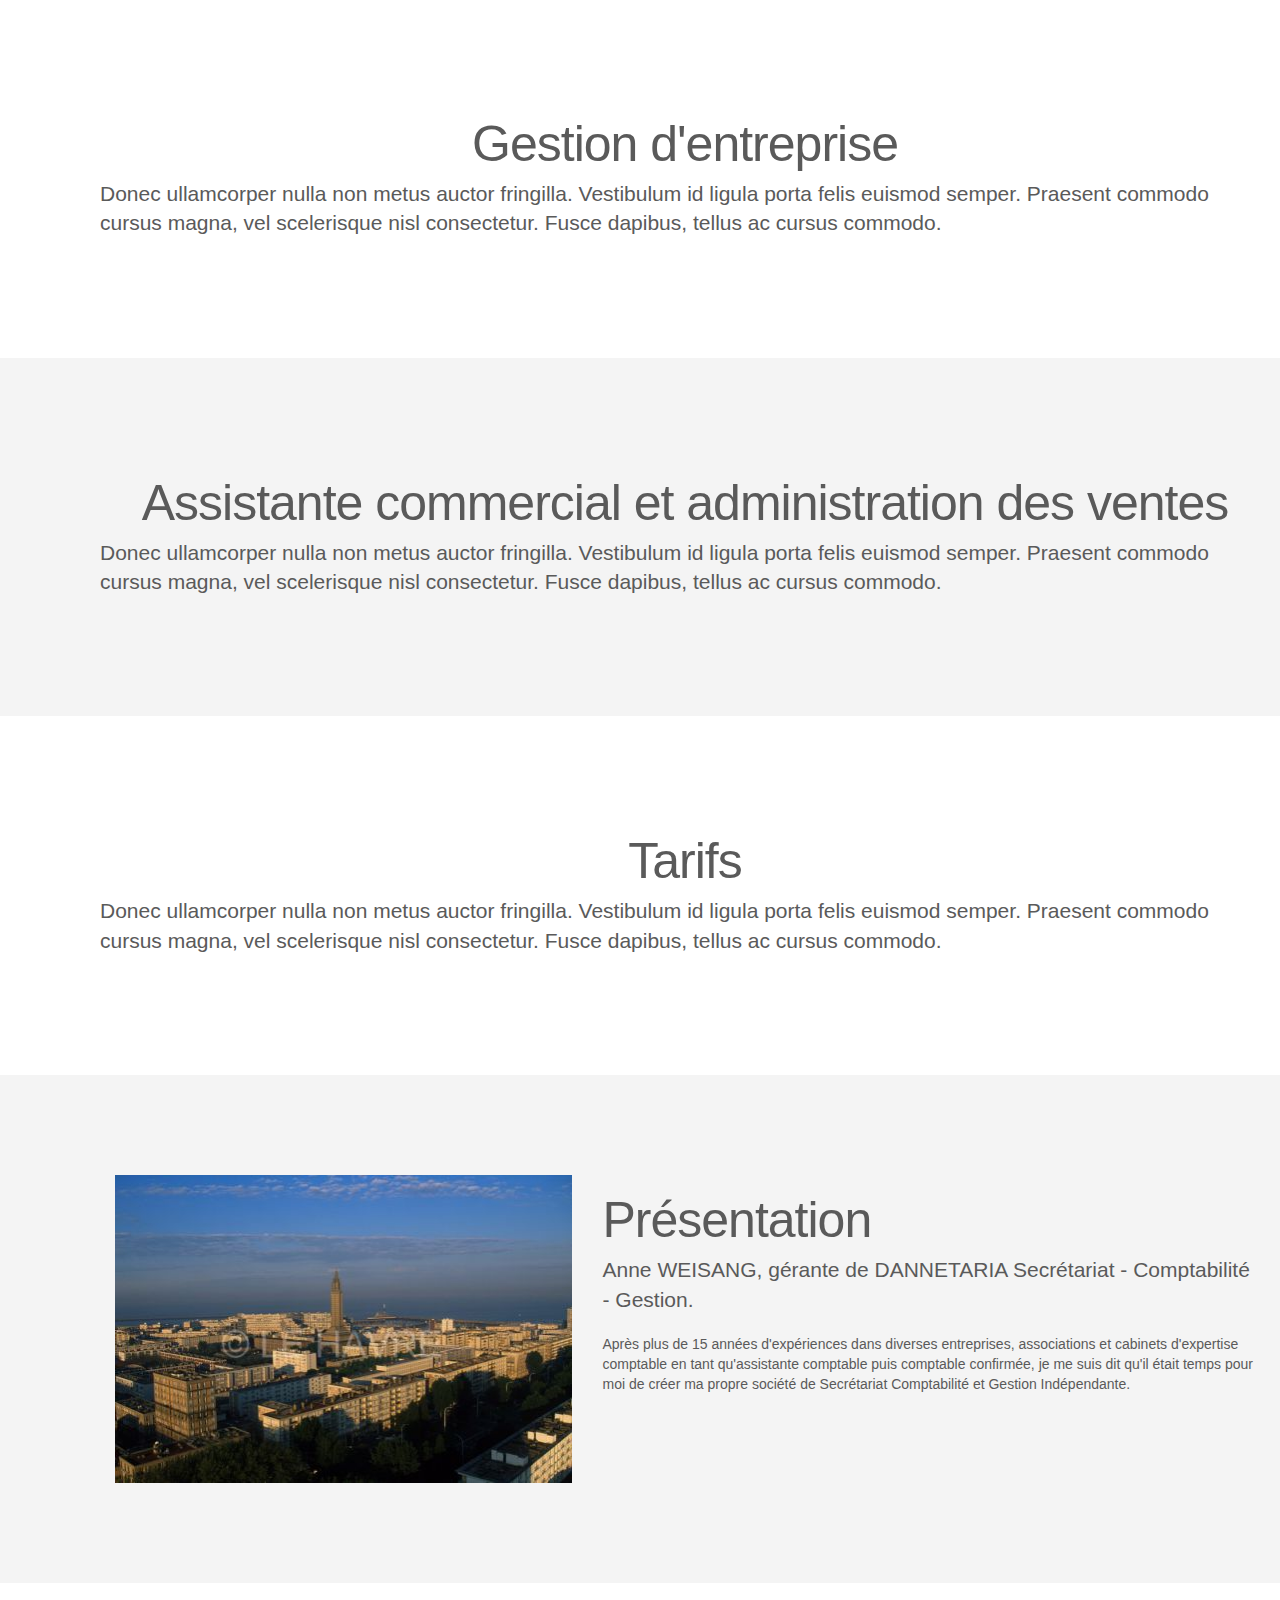
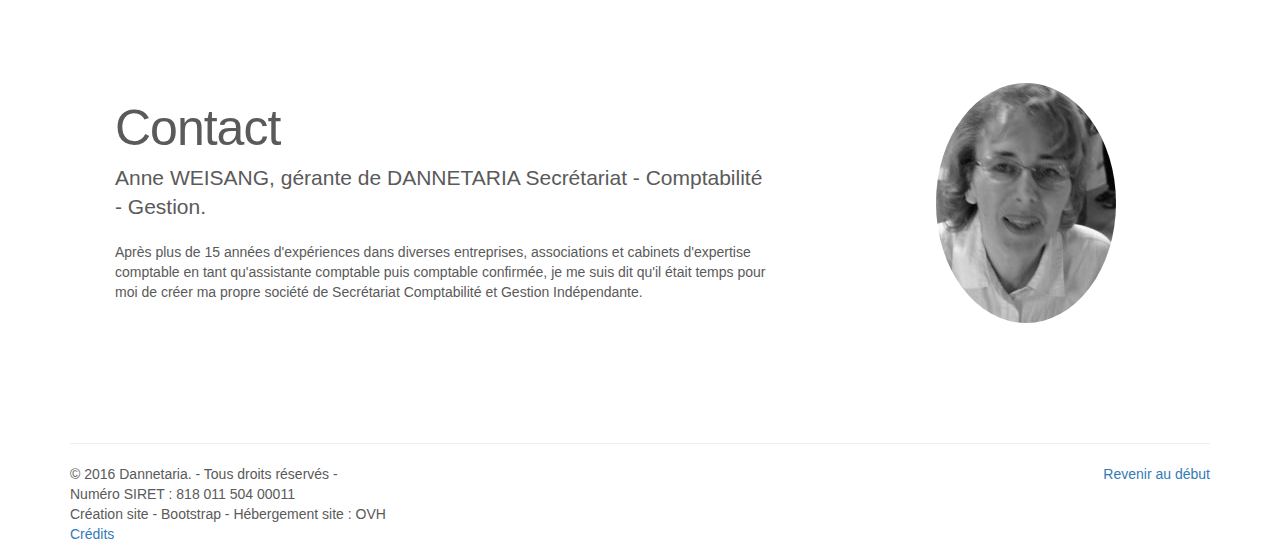
==== commit ef9b1308: "ajout logo" ====
--- a/index.html
+++ b/index.html
@@ -58,7 +58,7 @@
                 <span class="icon-bar"></span>
                 <span class="icon-bar"></span>
               </button>
-              <a class="navbar-brand page-scroll" href="#">Dannetaria</a>
+              <a class="navbar-brand page-scroll" href="#"><img src="img/logos/logo_seul.png"/> Dannetaria</a>
             </div>
 
             <div id="navbar" class="navbar-collapse collapse">
--- a/css/style.css
+++ b/css/style.css
@@ -7,3 +7,16 @@
 section{
   padding: 100px;
 }
+
+.navbar-brand img{
+	height: 50px;
+  /*width:60%;
+  height: auto;"*/
+}
+
+.navbar-brand a{
+	/*padding: 17px 15px 20.5px 0px;*/
+	font-family: sans-serif;
+	text-transform: none;
+	font-weight: bold;
+}
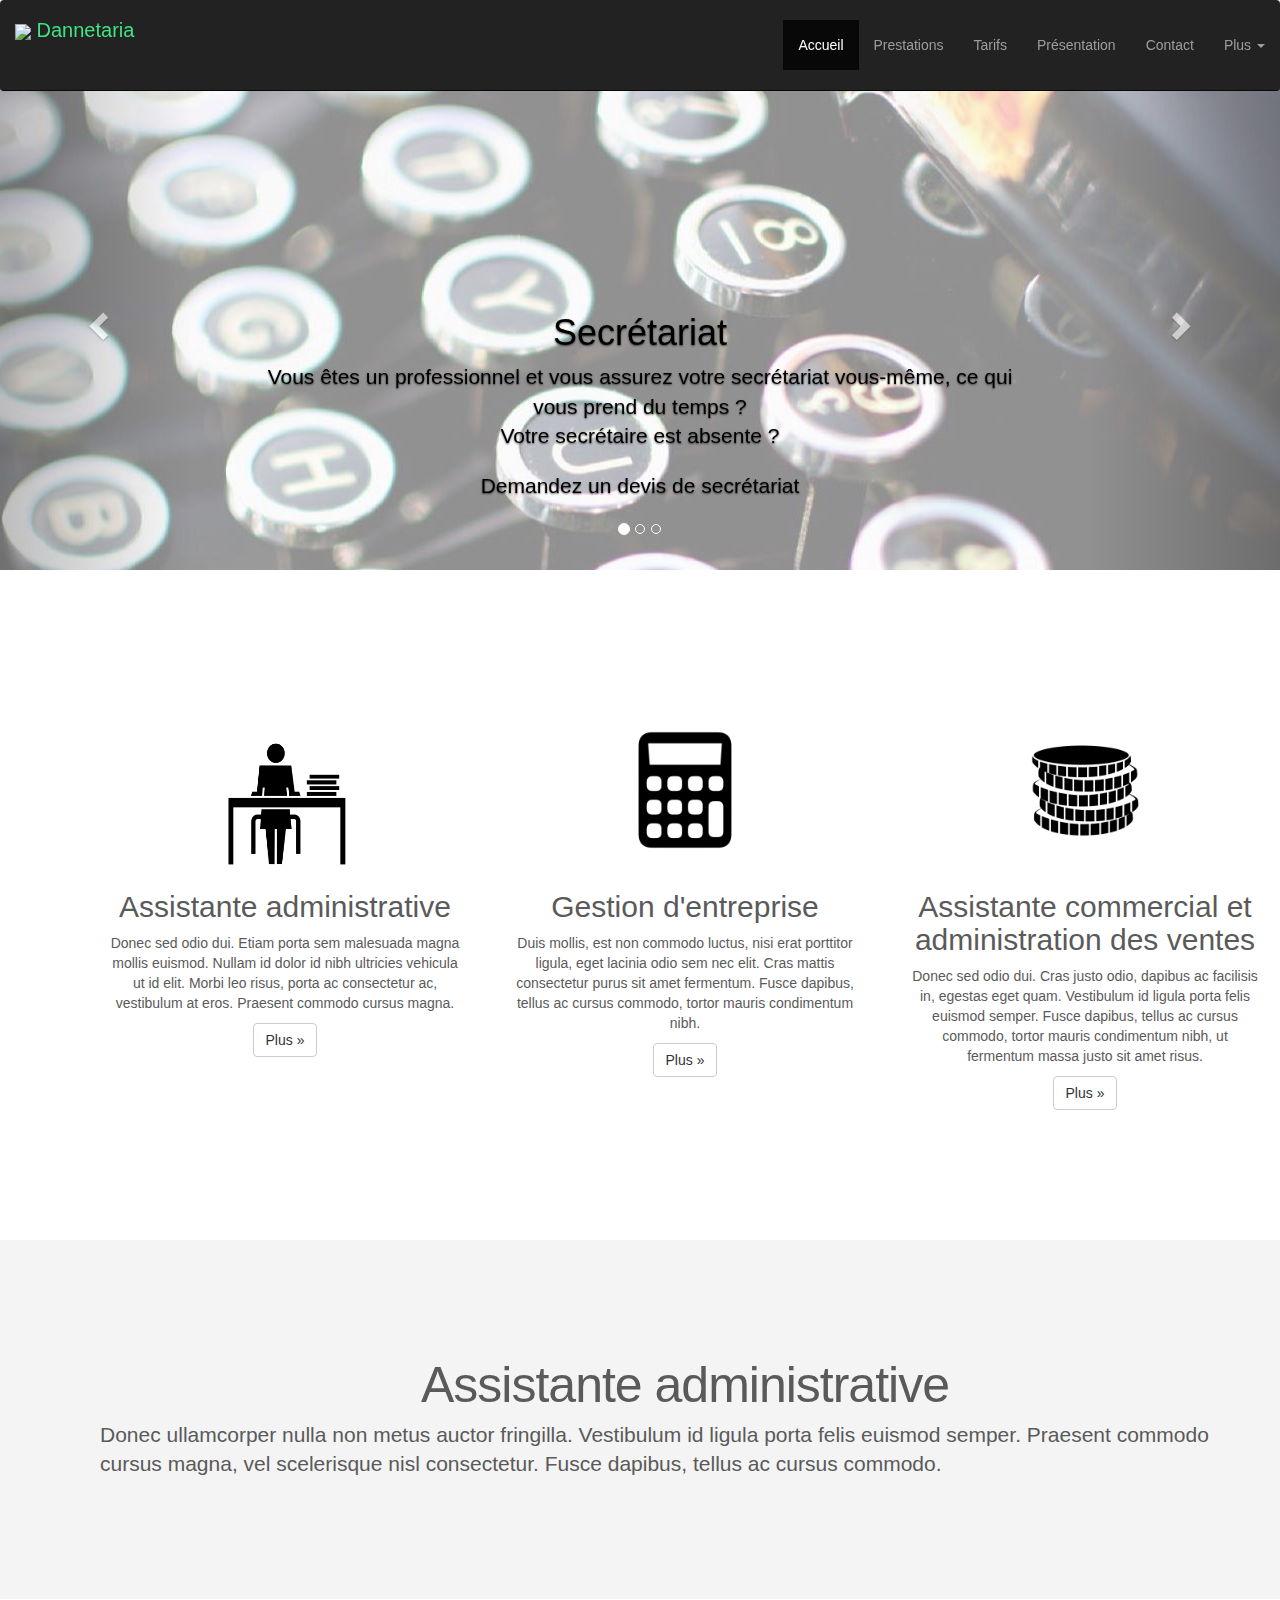
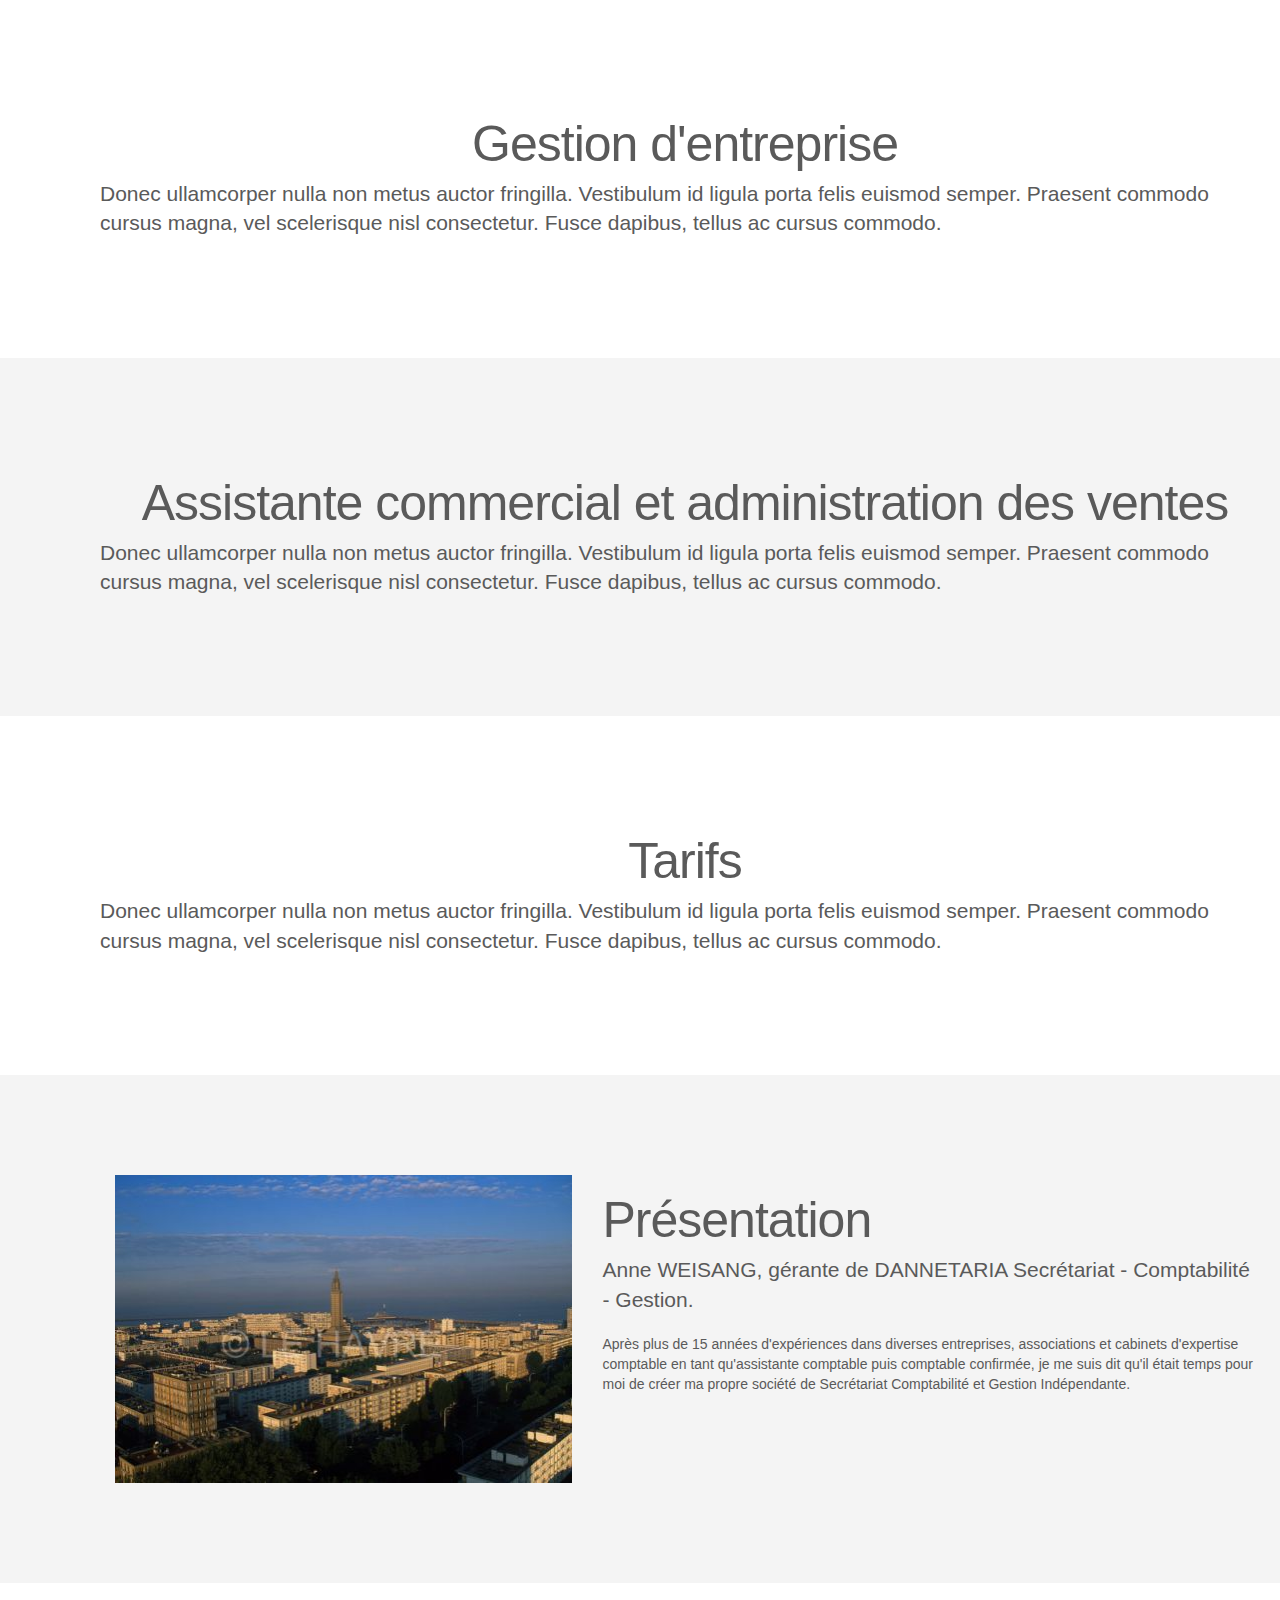
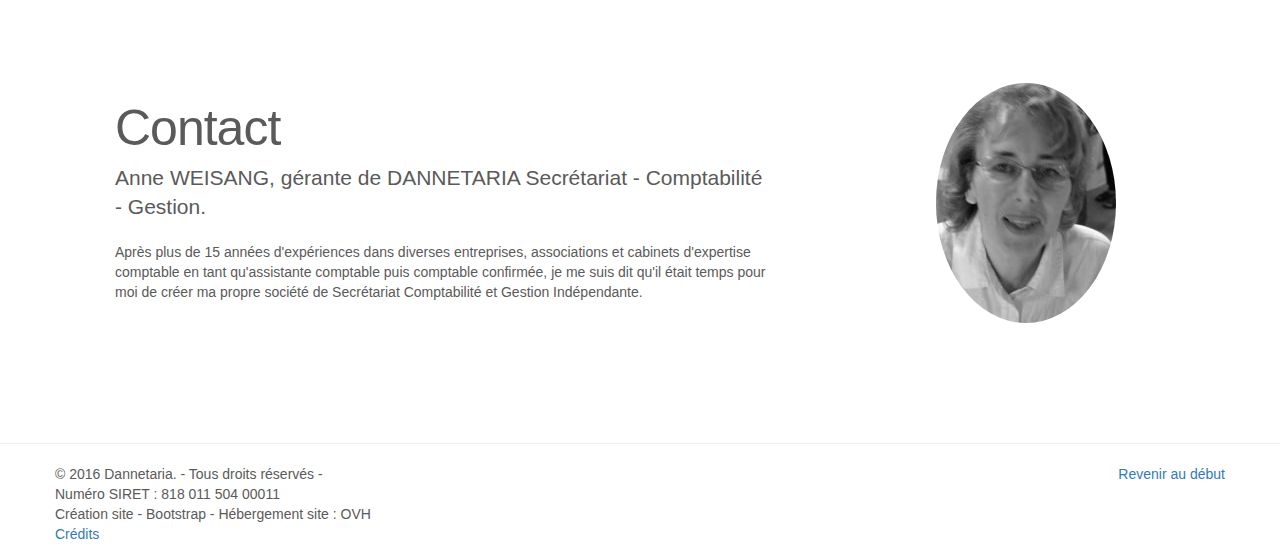
==== commit 91a8f9c5: "add possibility to have footer in black" ====
--- a/index.html
+++ b/index.html
@@ -254,16 +254,20 @@
       <!-- /END THE FEATURETTES -->
 
       <!-- FOOTER -->
-    <div class="container">
       <hr>
       <footer>
-        <p class="pull-right"><a href="#">Revenir au début</a></p>
-        <p>&copy; 2016 Dannetaria. -   Tous droits réservés - <br/>
-        Numéro SIRET : 818 011 504 00011 <br/>
-        Création site - Bootstrap - Hébergement site : OVH <br/>
-        <a href="pages/credit.html">Crédits</a> </p>
+        <div class="footer-below">
+          <div class="container">
+            <div class="row">
+              <p class="pull-right"><a href="#">Revenir au début</a></p>
+              <p>&copy; 2016 Dannetaria. -   Tous droits réservés - <br/>
+              Numéro SIRET : 818 011 504 00011 <br/>
+              Création site - Bootstrap - Hébergement site : OVH <br/>
+              <a href="pages/credit.html">Crédits</a> </p>
+            </div>
+          </div>
+        </div>
       </footer>
-    </div><!-- /.container -->
 
 
     <!-- Bootstrap core JavaScript
--- a/css/style.css
+++ b/css/style.css
@@ -20,3 +20,13 @@
 	text-transform: none;
 	font-weight: bold;
 }
+
+/*footer .footer-below {
+    padding: 25px 0;
+    background-color: black;
+    color:white;
+}
+
+footer a{
+  color: white;
+}*/
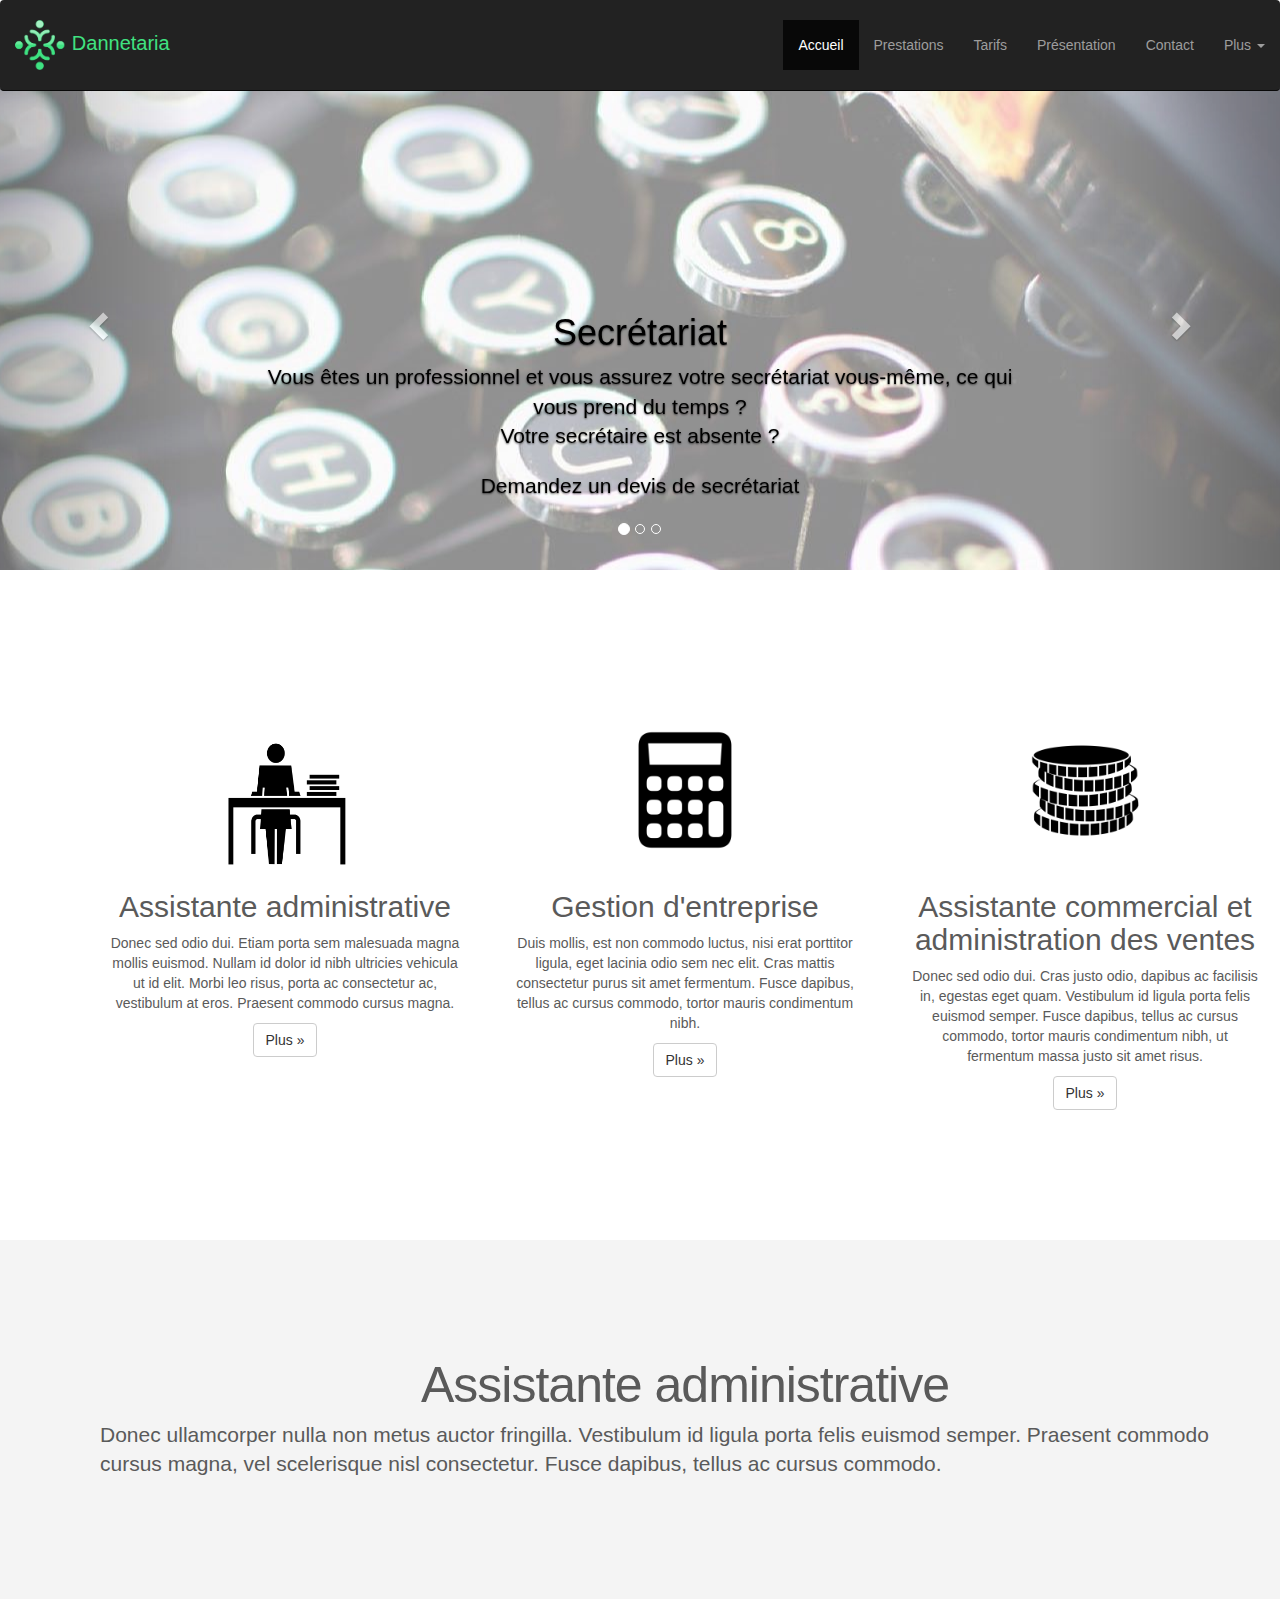
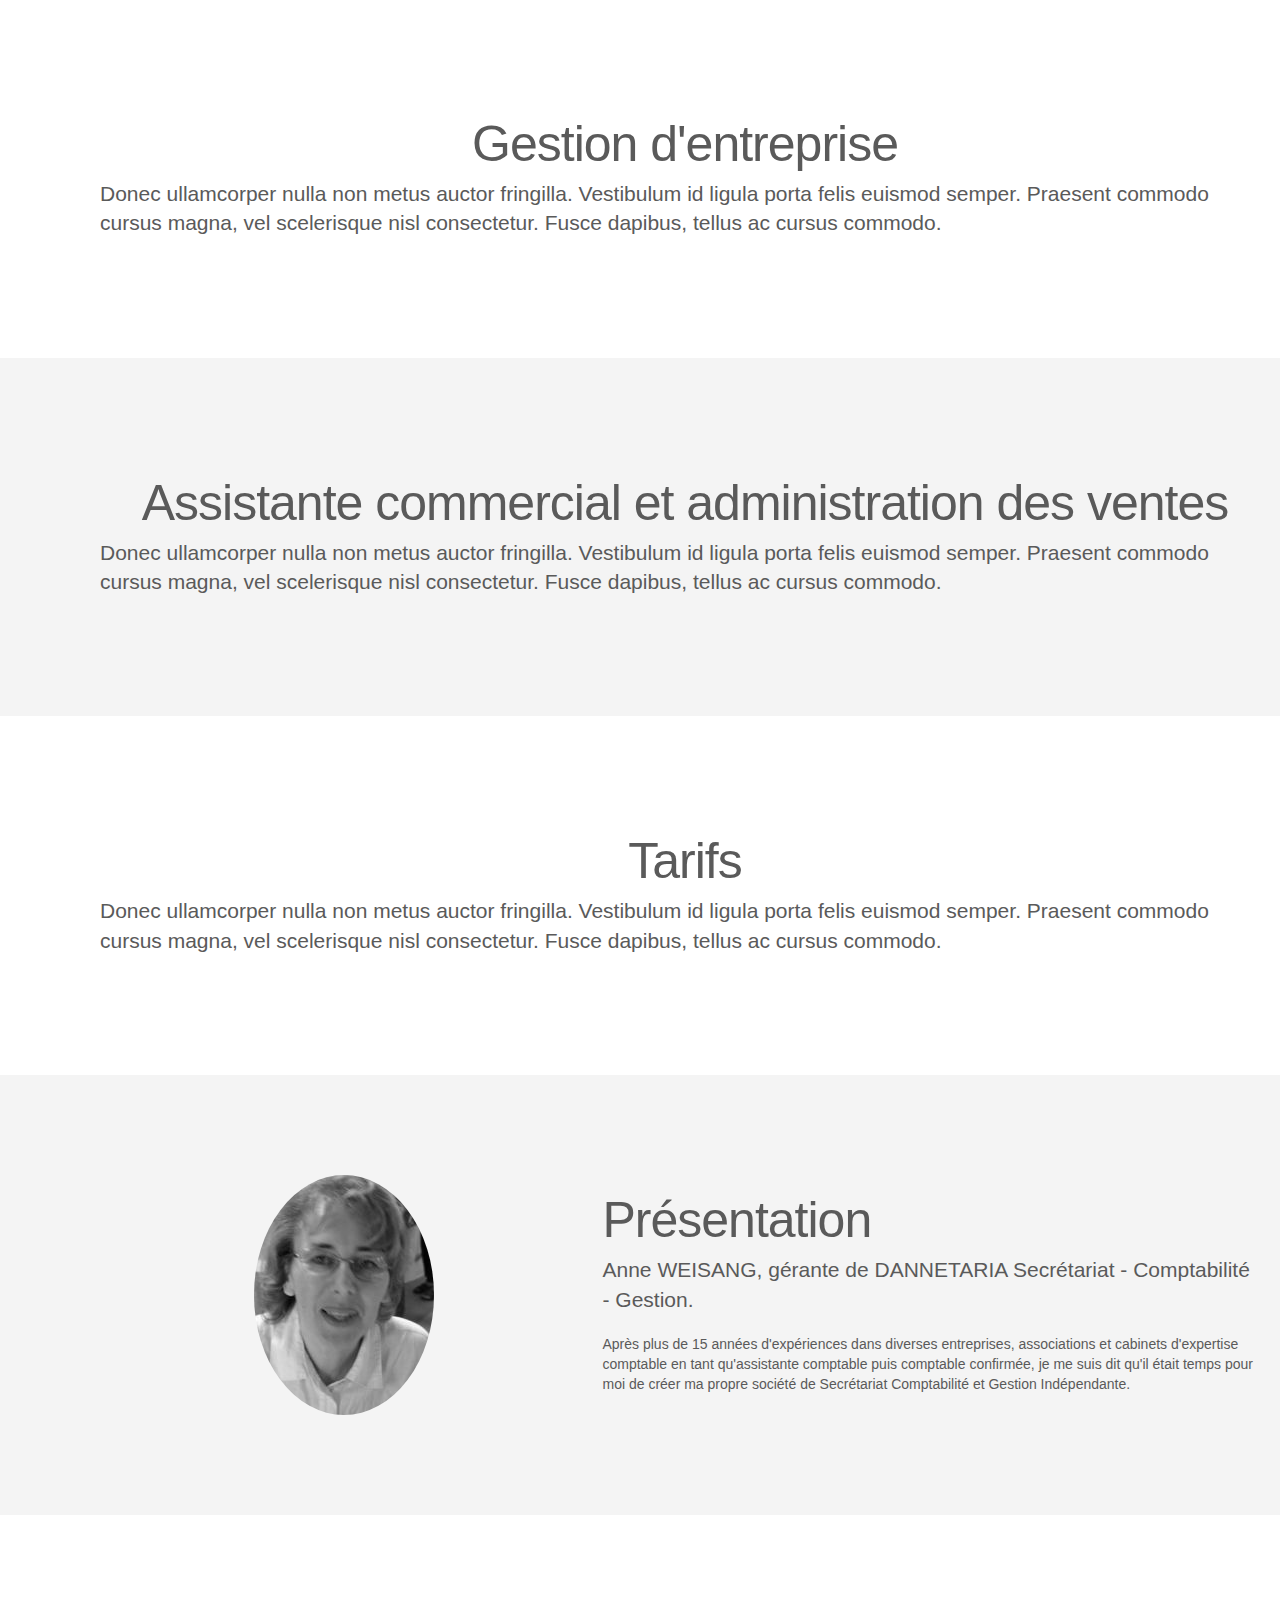
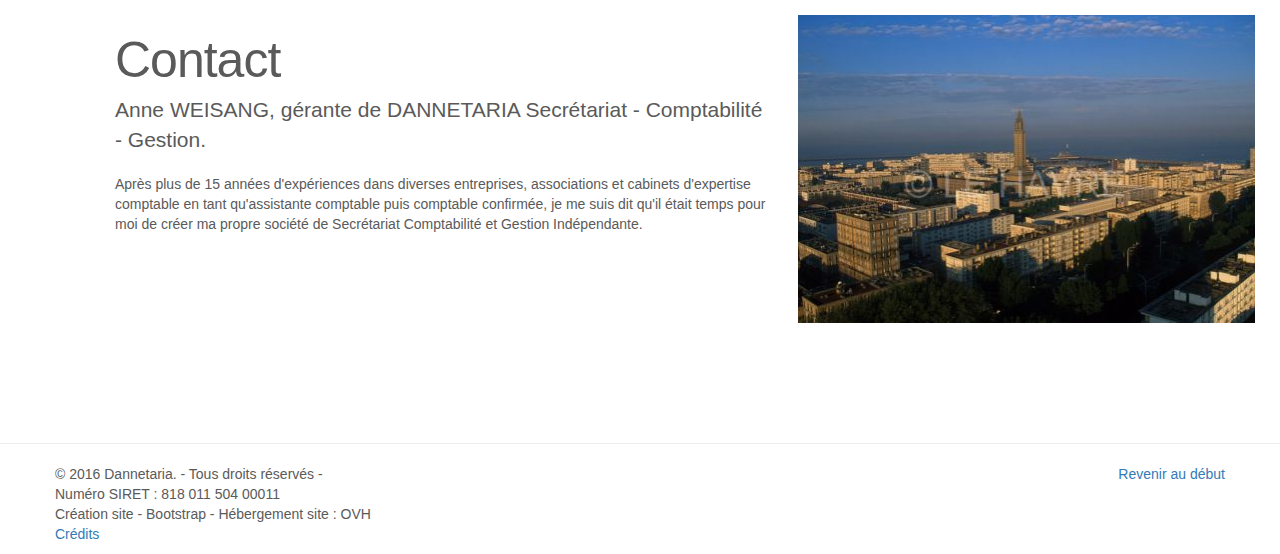
==== commit 1e476ed7: "change pictures" ====
--- a/index.html
+++ b/index.html
@@ -229,7 +229,7 @@
             <p>Après plus de 15 années d'expériences dans diverses entreprises, associations et cabinets d'expertise comptable en tant qu'assistante comptable puis comptable confirmée, je me suis dit qu'il était temps pour moi de créer ma propre société de Secrétariat Comptabilité et Gestion Indépendante.</p>
           </div>
           <div class="col-md-5 col-md-pull-7">
-            <img class="featurette-image img-responsive center-block" src="img/Le_Havre.jpg" alt="Generic placeholder image">
+            <img class="featurette-image img-responsive center-block img-circle" src="img/anneweisang.jpg" alt="Generic placeholder image">
           </div>
         </div>
 
@@ -245,7 +245,7 @@
             <p>Après plus de 15 années d'expériences dans diverses entreprises, associations et cabinets d'expertise comptable en tant qu'assistante comptable puis comptable confirmée, je me suis dit qu'il était temps pour moi de créer ma propre société de Secrétariat Comptabilité et Gestion Indépendante.</p>
           </div>
           <div class="col-md-5">
-            <img class="featurette-image img-responsive center-block img-circle" src="img/anneweisang.jpg" alt="Generic placeholder image">
+            <img class="featurette-image img-responsive center-block" src="img/Le_Havre.jpg" alt="Generic placeholder image">
           </div>
         </div>
       <div>
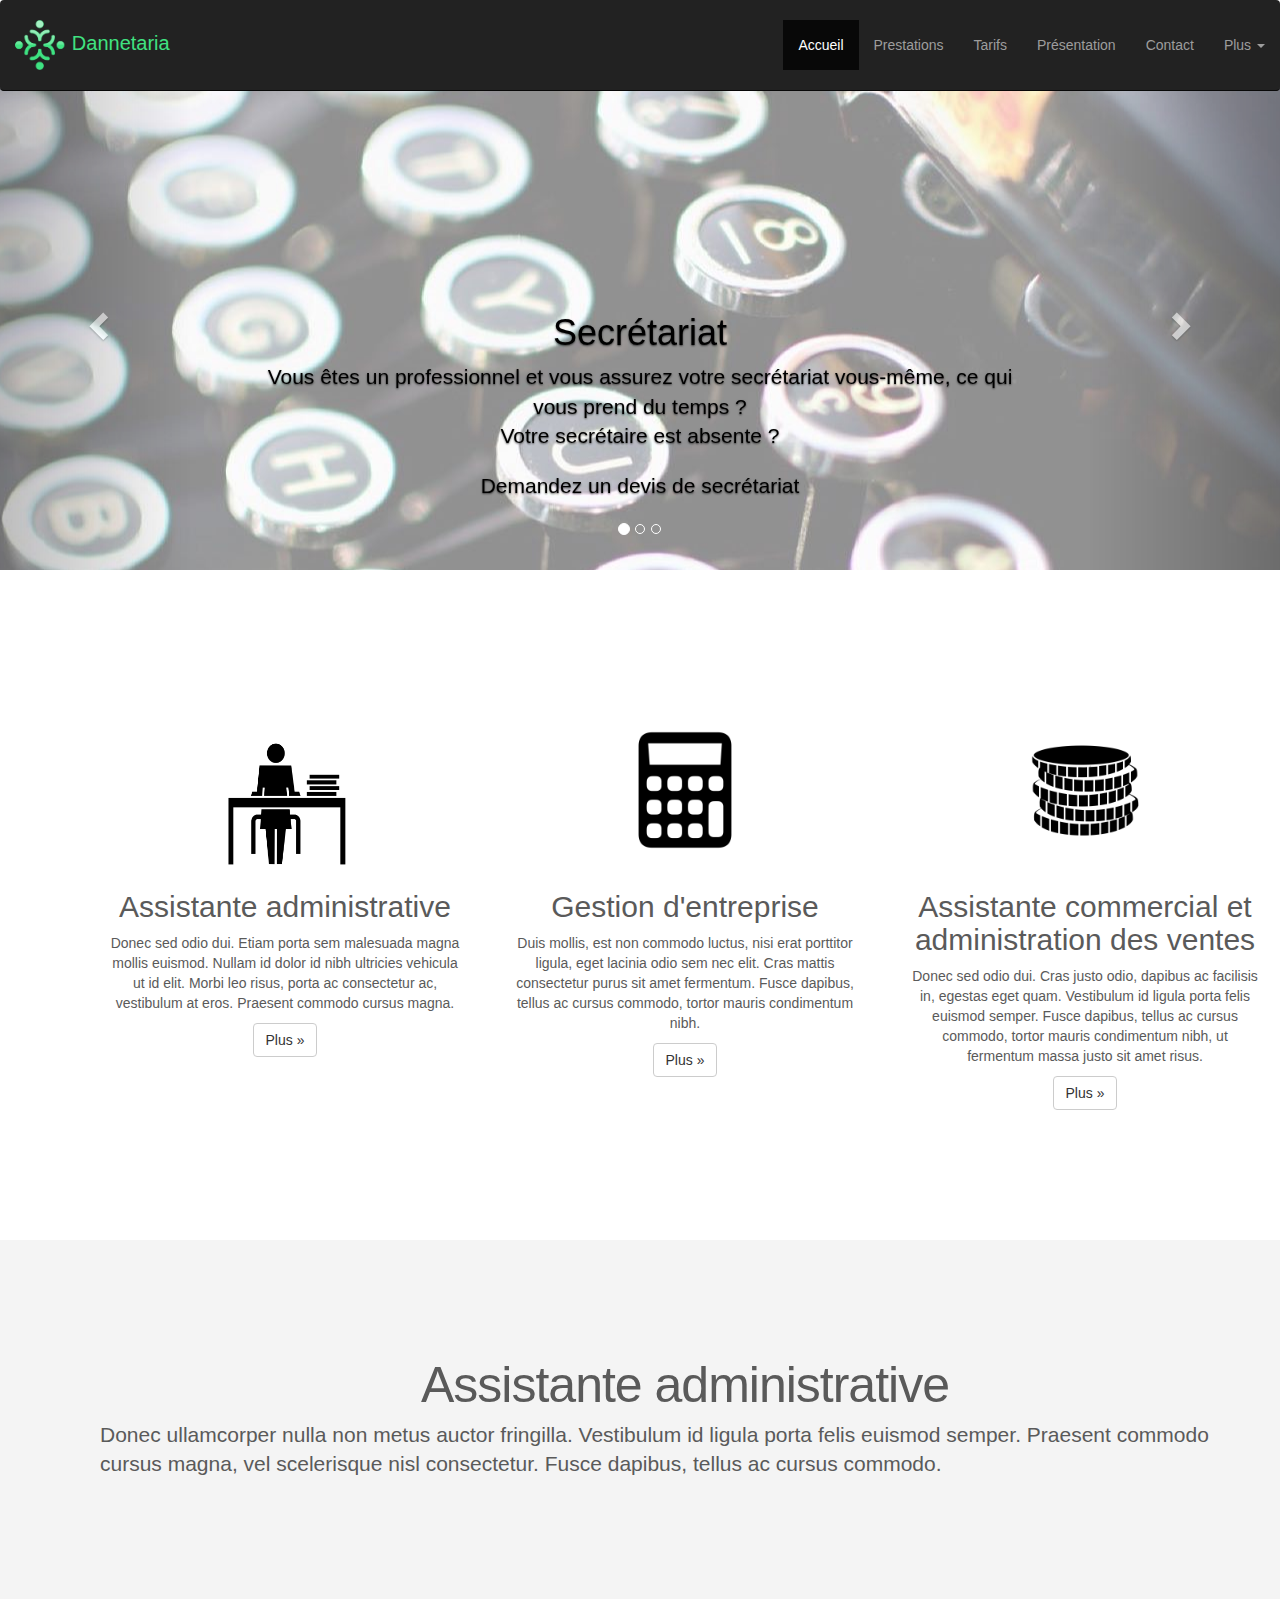
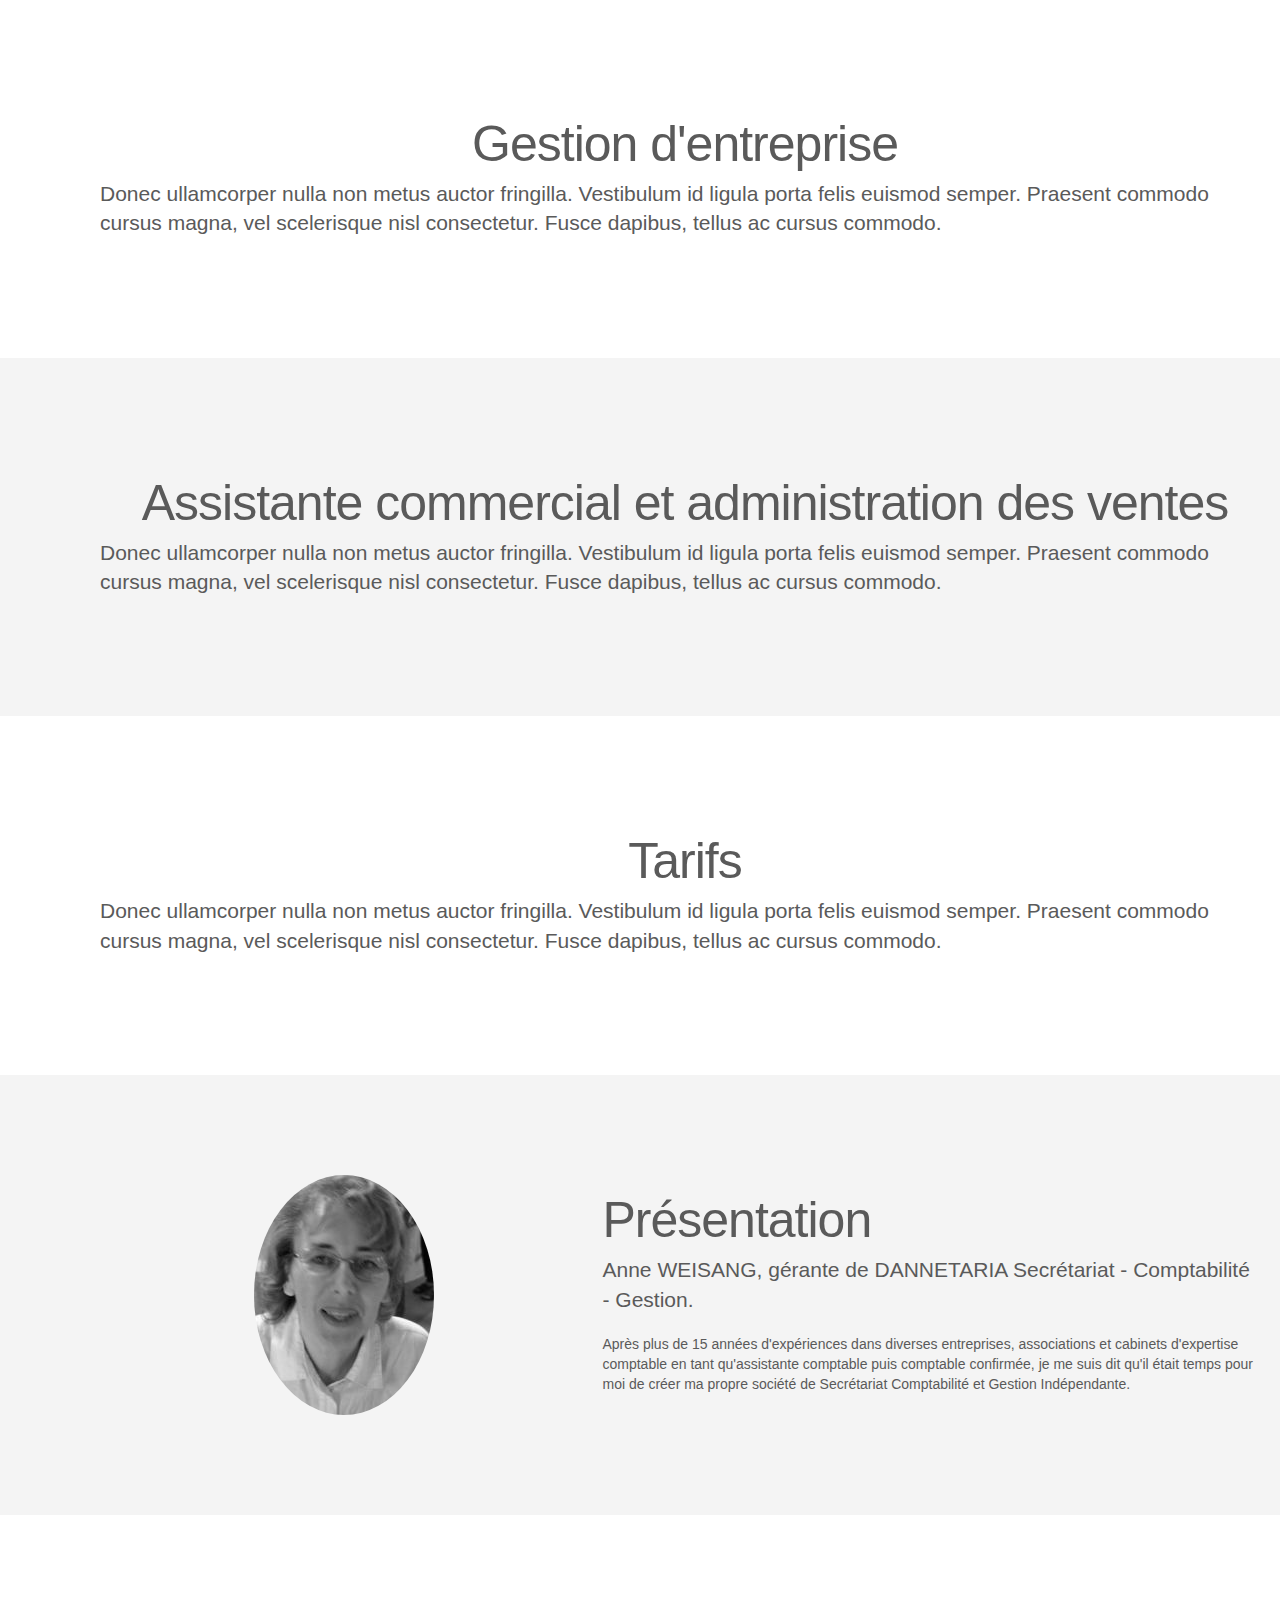
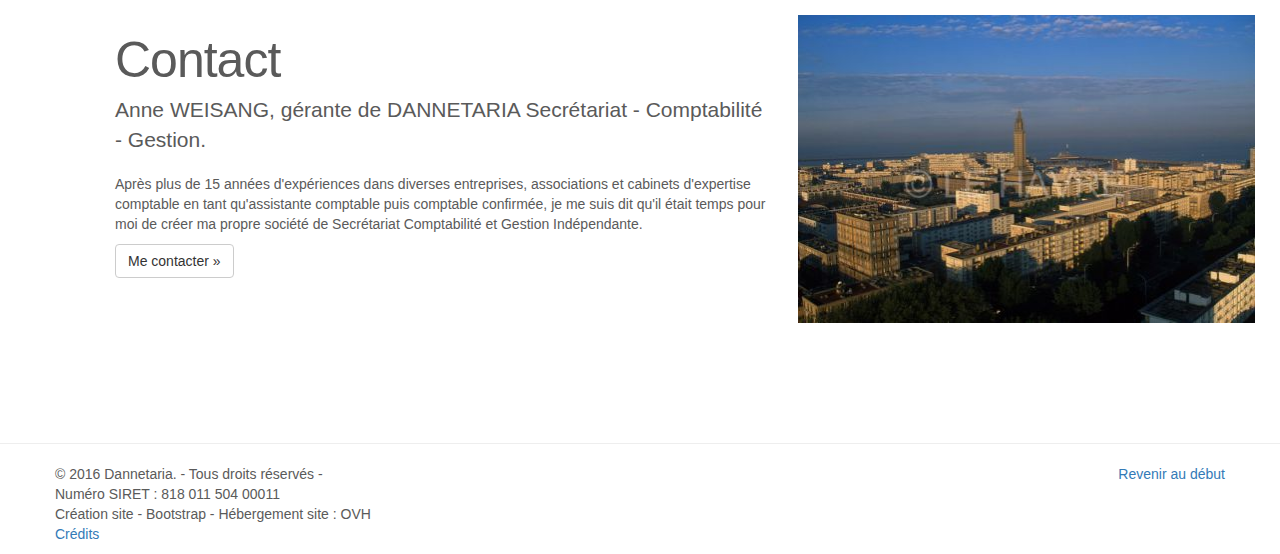
==== commit 195fe079: "add contact button" ====
--- a/index.html
+++ b/index.html
@@ -243,6 +243,7 @@
             <h2 class="featurette-heading">Contact </h2>
             <p class="lead"> Anne WEISANG, gérante de DANNETARIA Secrétariat - Comptabilité - Gestion.</p>
             <p>Après plus de 15 années d'expériences dans diverses entreprises, associations et cabinets d'expertise comptable en tant qu'assistante comptable puis comptable confirmée, je me suis dit qu'il était temps pour moi de créer ma propre société de Secrétariat Comptabilité et Gestion Indépendante.</p>
+            <p><a class="btn btn-default" href="mailto:anne.weisang@free.fr?subject=Dannetaria&amp" role="button">Me contacter &raquo;</a></p>
           </div>
           <div class="col-md-5">
             <img class="featurette-image img-responsive center-block" src="img/Le_Havre.jpg" alt="Generic placeholder image">
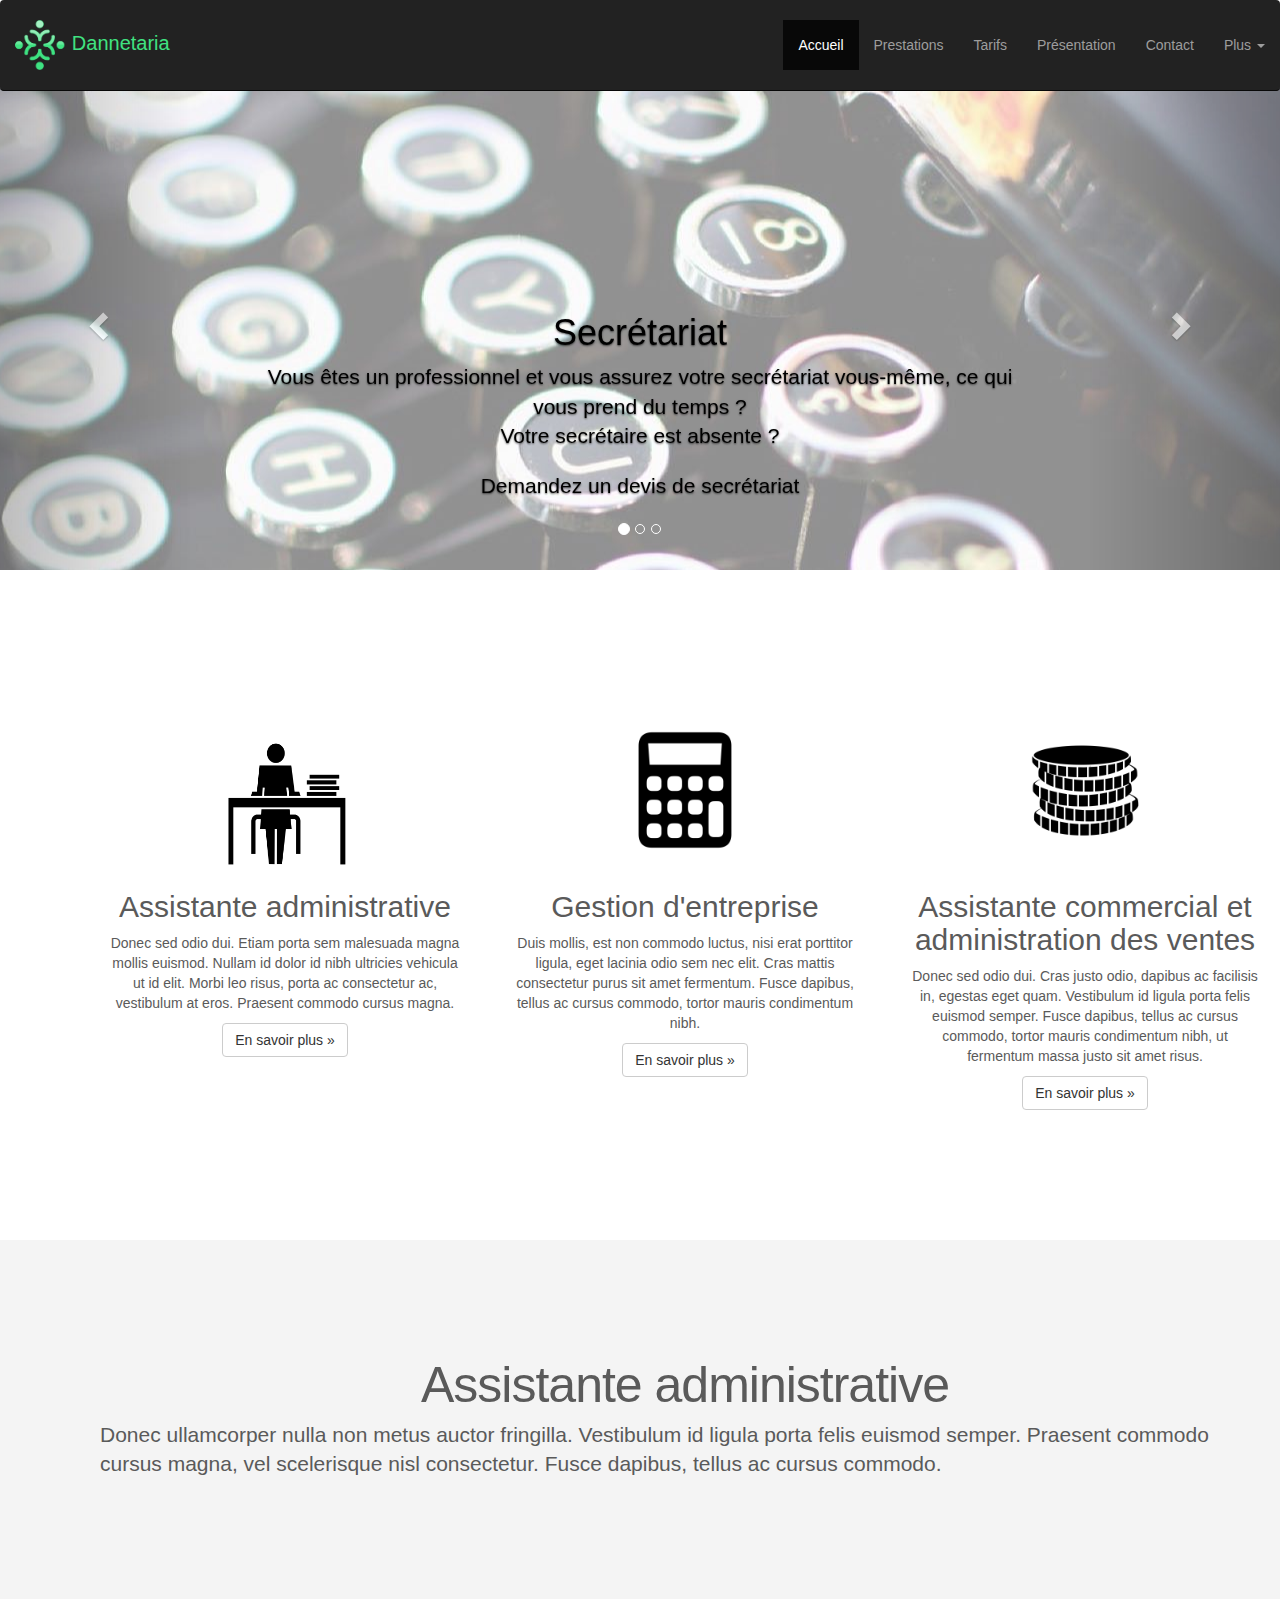
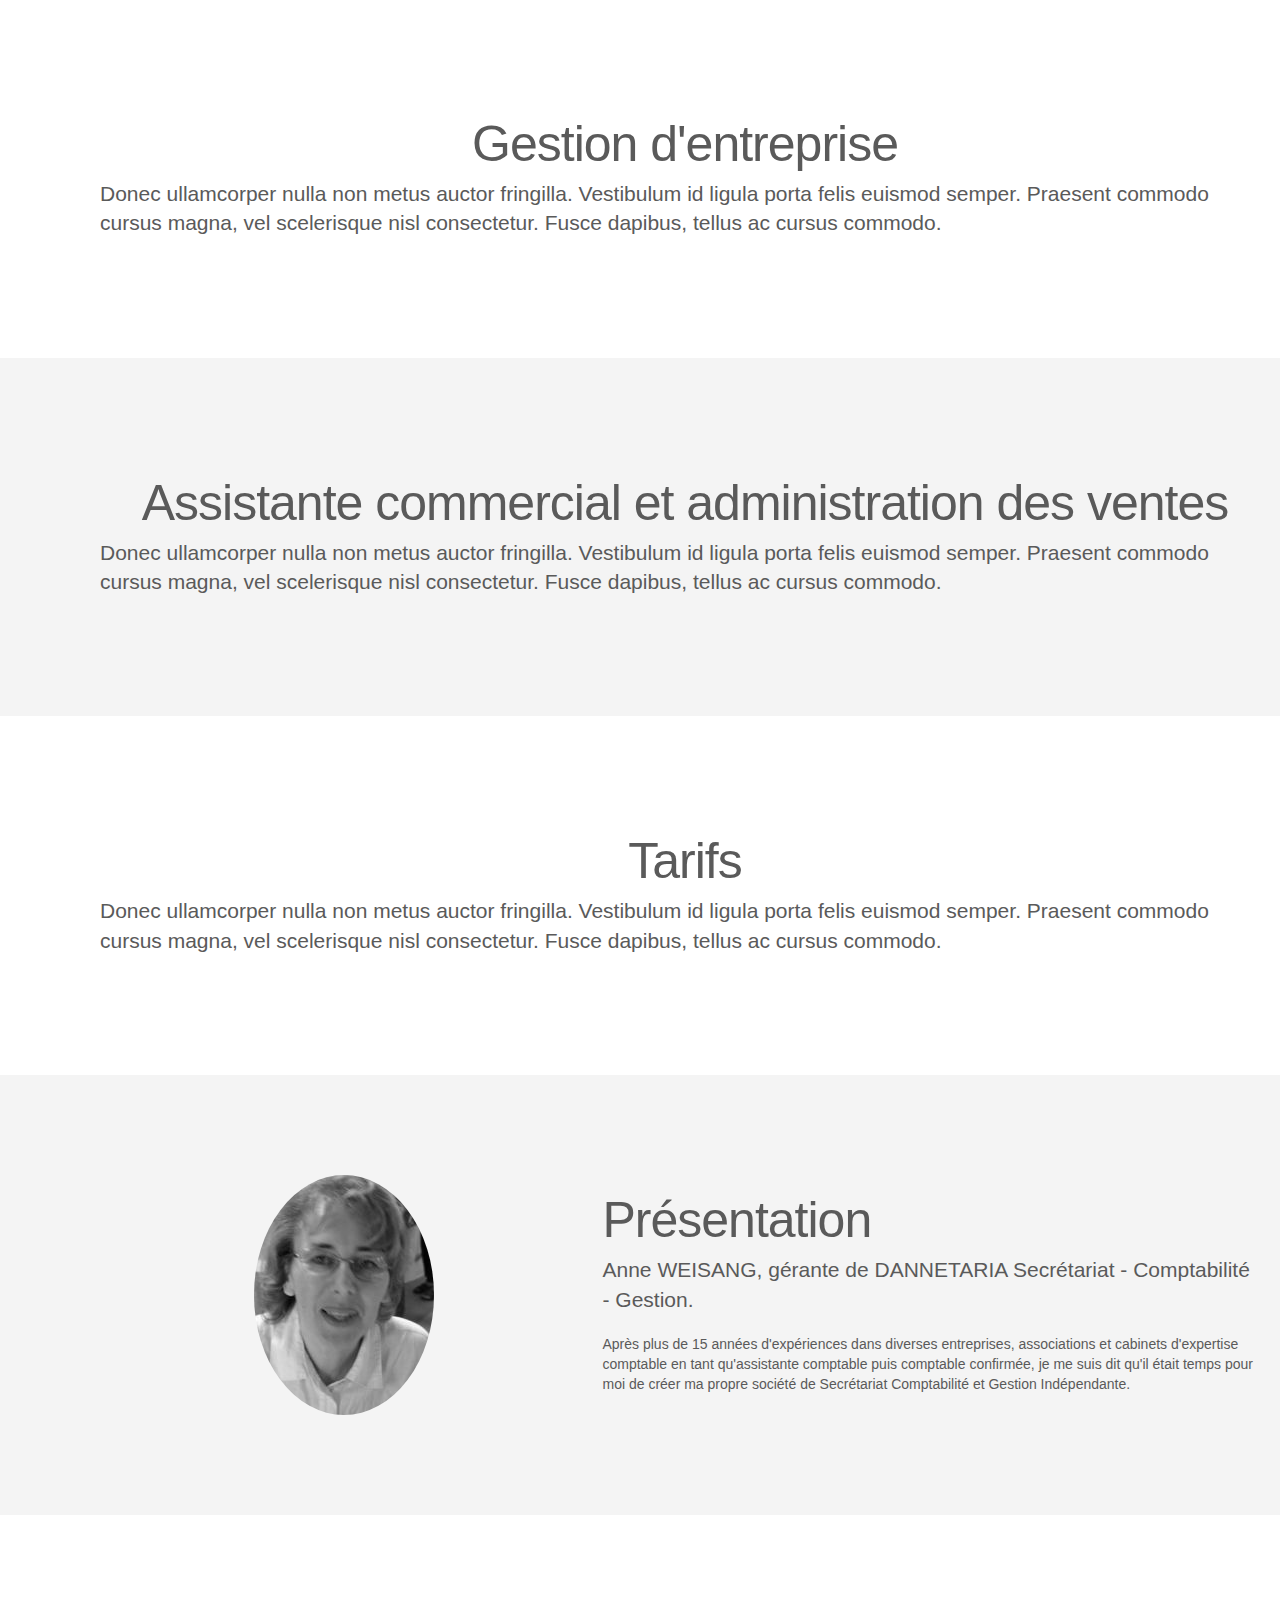
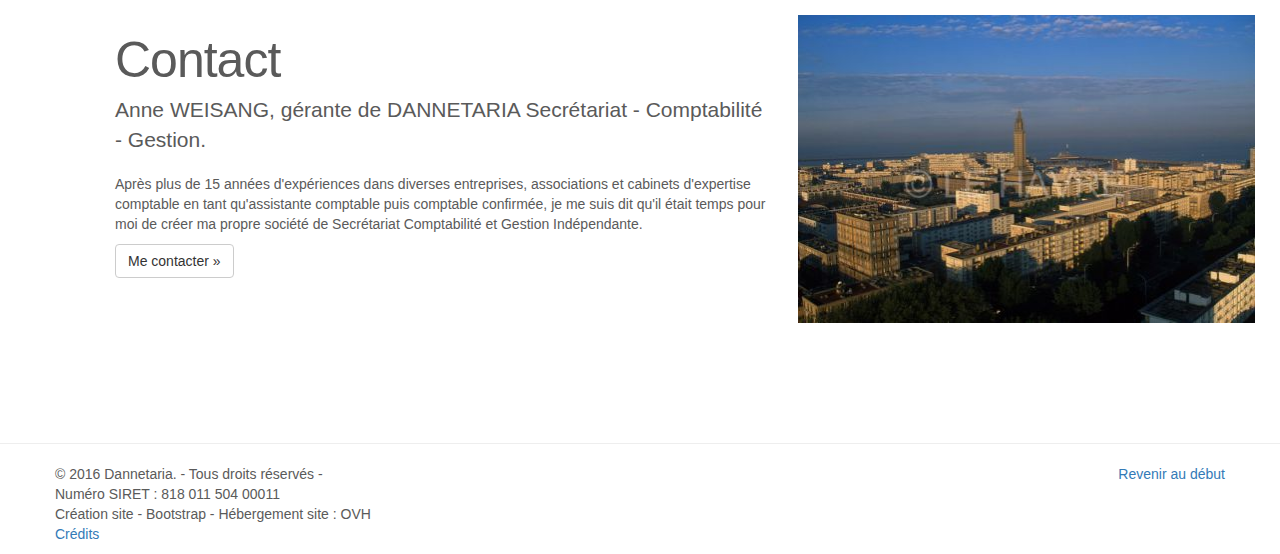
==== commit 6274245f: "change button label" ====
--- a/index.html
+++ b/index.html
@@ -152,19 +152,19 @@
             <img src="img/icons/noun_94977_cc.png" alt="Generic placeholder image" width="140" height="140">
             <h2>Assistante administrative</h2>
             <p>Donec sed odio dui. Etiam porta sem malesuada magna mollis euismod. Nullam id dolor id nibh ultricies vehicula ut id elit. Morbi leo risus, porta ac consectetur ac, vestibulum at eros. Praesent commodo cursus magna.</p>
-            <p><a class="btn btn-default page-scroll" href="#assistante" role="button">Plus &raquo;</a></p>
+            <p><a class="btn btn-default page-scroll" href="#assistante" role="button">En savoir plus &raquo;</a></p>
           </div>
           <div class="col-lg-4">
             <img src="img/icons/noun_591173_cc.png" alt="Generic placeholder image" width="140" height="140">
             <h2>Gestion d'entreprise</h2>
             <p>Duis mollis, est non commodo luctus, nisi erat porttitor ligula, eget lacinia odio sem nec elit. Cras mattis consectetur purus sit amet fermentum. Fusce dapibus, tellus ac cursus commodo, tortor mauris condimentum nibh.</p>
-            <p><a class="btn btn-default page-scroll" href="#gestion" role="button">Plus &raquo;</a></p>
+            <p><a class="btn btn-default page-scroll" href="#gestion" role="button">En savoir plus &raquo;</a></p>
           </div>
           <div class="col-lg-4">
             <img class="img-circle" src="img/icons/noun_9359_cc.png" alt="Generic placeholder image" width="140" height="140">
             <h2>Assistante commercial et administration des ventes</h2>
             <p>Donec sed odio dui. Cras justo odio, dapibus ac facilisis in, egestas eget quam. Vestibulum id ligula porta felis euismod semper. Fusce dapibus, tellus ac cursus commodo, tortor mauris condimentum nibh, ut fermentum massa justo sit amet risus.</p>
-            <p><a class="btn btn-default page-scroll" href="#administration" role="button">Plus &raquo;</a></p>
+            <p><a class="btn btn-default page-scroll" href="#administration" role="button">En savoir plus &raquo;</a></p>
           </div>
         </div>
 
